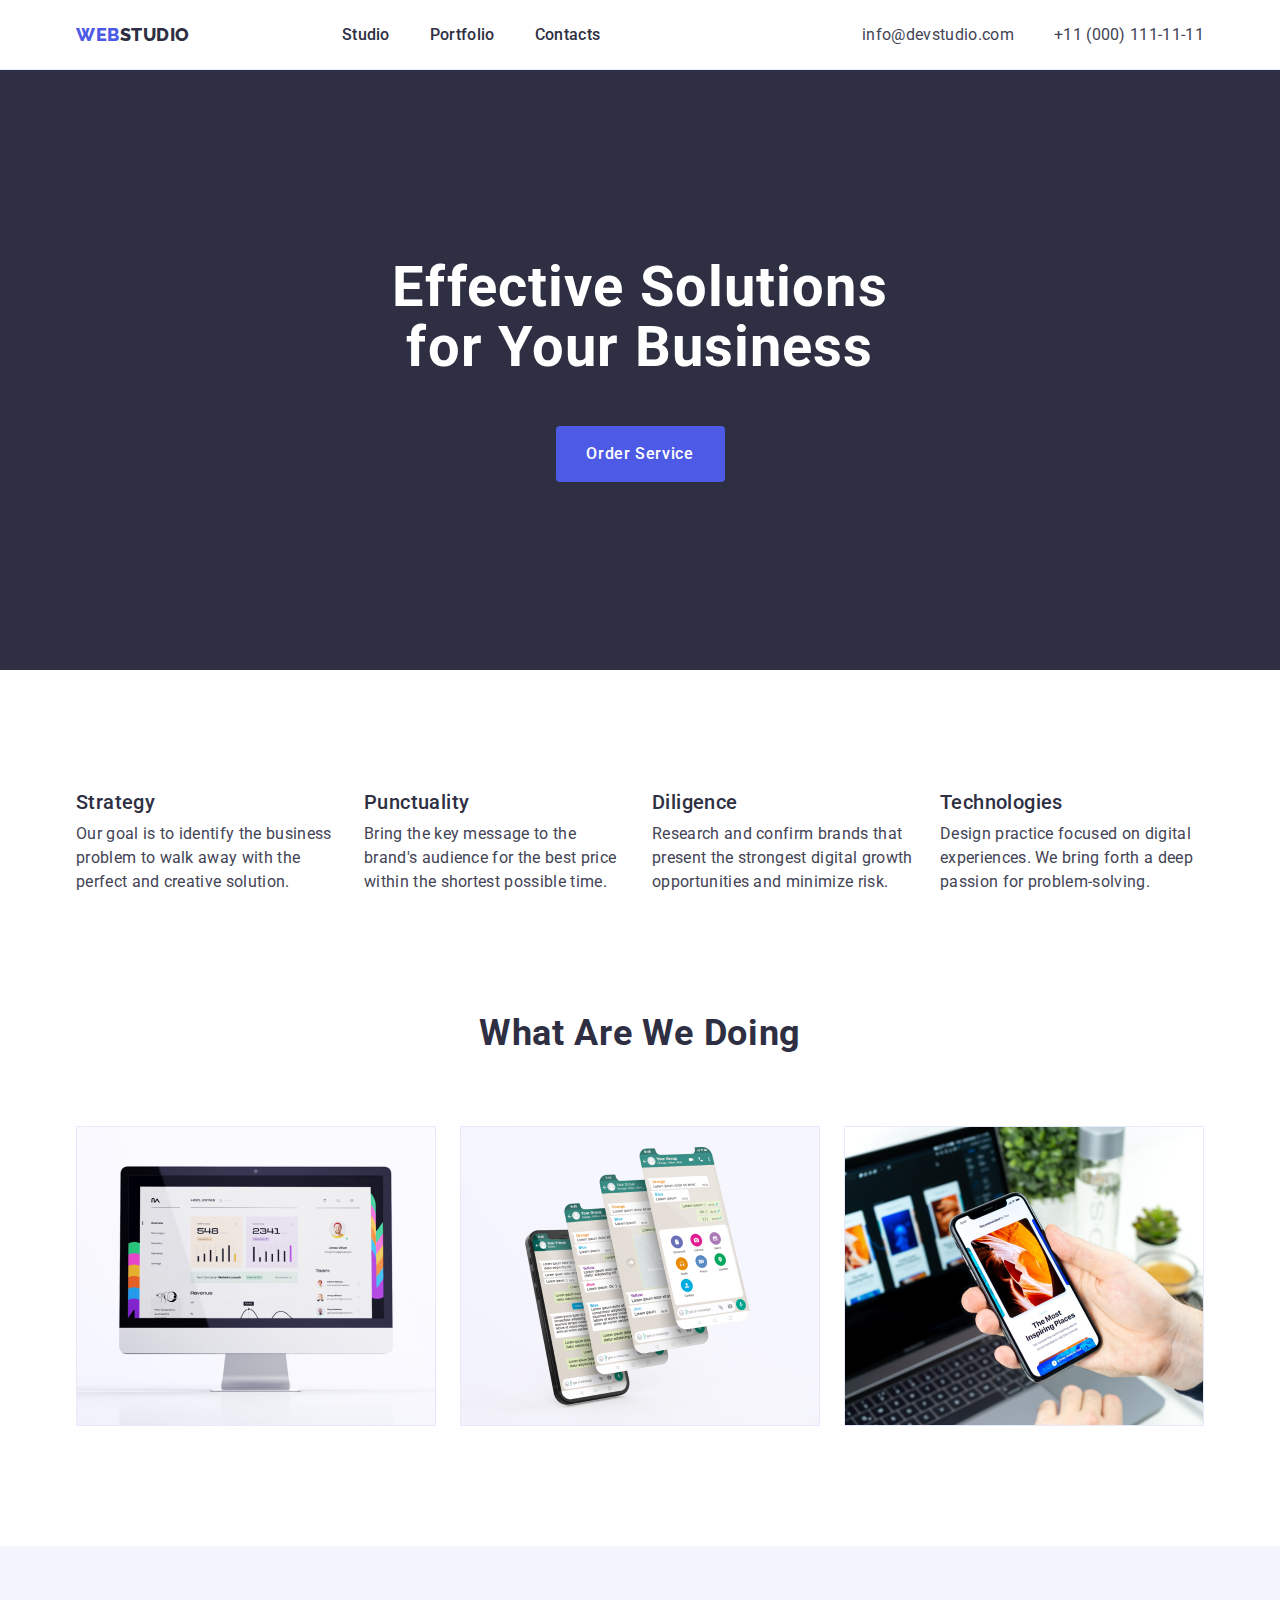
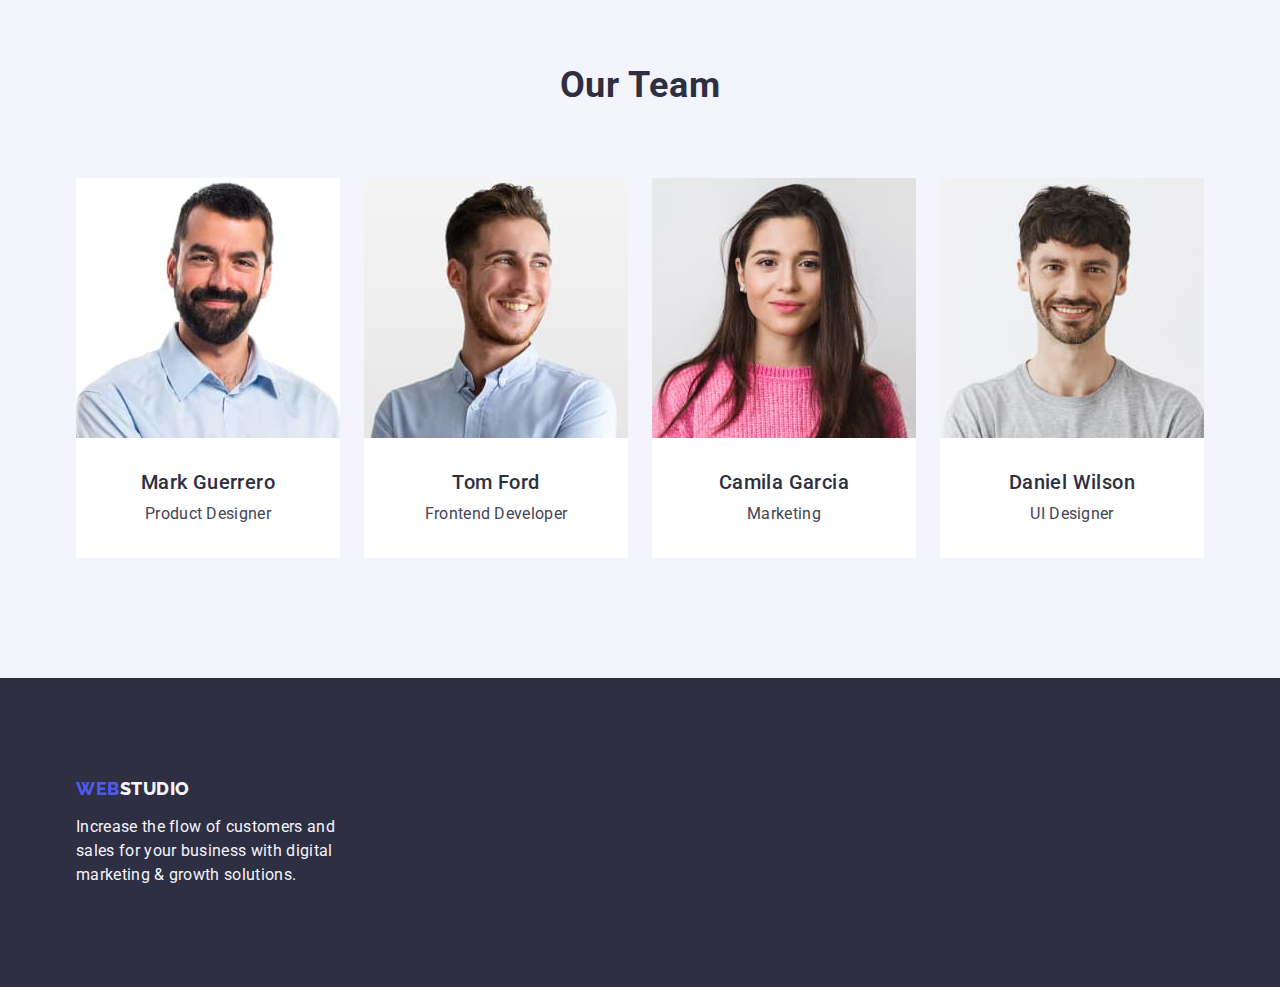
==== index.html @ 569c4dee "Initial commit" ====
<!DOCTYPE html>
<html lang="en">

<head>
    <meta charset="UTF-8">
    <meta http-equiv="X-UA-Compatible" content="IE=edge">
    <meta name="viewport" content="width=device-width, initial-scale=1.0">
    <title>Document</title>
    <link rel="preconnect" href="https://fonts.googleapis.com">
    <link rel="preconnect" href="https://fonts.gstatic.com" crossorigin>
    <link
        href="https://fonts.googleapis.com/css2?family=Raleway:wght@800&family=Roboto:wght@400;500;700;900&display=swap"
        rel="stylesheet">

    <link href="https://cdn.jsdelivr.net/npm/modern-normalize@1.1.0/modern-normalize.min.css" rel="stylesheet">
    <link rel="stylesheet" href="./css/styles.css">
</head>

<body>

    <!--Шапка сайту-->
    <header class="header">
        <div class="container main-nav">
            <nav class="menu list">
                <a href="./index.html" class="logo link">web<span class="logo-studio">Studio</span></a>
                <ul class="site-nav list">
                    <li class="it-list"><a href="./index.html" class="item-studio link">Studio</a></li>
                    <li class="it-list"><a href="./portfolio.html" class="item-studio link">Portfolio</a></li>
                    <li class="it-list"><a href="" class="item-studio link">Contacts</a></li>
                </ul>
            </nav>
            <!-- Посилання на пошту/Посилання на телефон-->
            <address class="contact">
                <ul class="site-contact list">
                    <li class="contact-it"><a href="mailto:info@devstudio.com"
                            class="item-contact link">info@devstudio.com</a></li>
                    <li class="contact-it"><a href="tel:+110001111111" class="item-contact link">+11 (000)
                            111-11-11</a></li>
                </ul>
            </address>


        </div>
    </header>
    <main>
        <!--Секція заголовку та фону-->

        <section class="hero section">
            <div class="container">
                <h1 class="hero-title"> Effective Solutions for Your Business</h1>
                <button type="button" class="hero-btn">Order Service</button>
            </div>
        </section>
        <!--Секція опису особливостей студії-->

        <section class="feature section">
            <div class="container">
                <h2 hidden class="main-feature">Feature</h2>
                <ul class="features-nt list">
                    <li class="features-item">
                        <h3 class="feature-title">Strategy</h3>
                        <p class="feature-text">Our goal is to identify the business problem to walk away with the
                            perfect and
                            creative solution.
                        </p>
                    </li>
                    <li class="features-item">
                        <h3 class="feature-title">Punctuality</h3>
                        <p class="feature-text">Bring the key message to the brand's audience for the best price within
                            the
                            shortest
                            possible
                            time.
                        </p>
                    </li>
                    <li class="features-item">
                        <h3 class="feature-title">Diligence</h3>
                        <p class="feature-text">Research and confirm brands that present the strongest digital growth
                            opportunities
                            and minimize
                            risk.</p>
                    </li>
                    <li class="features-item">
                        <h3 class="feature-title">Technologies</h3>
                        <p class="feature-text">Design practice focused on digital experiences. We bring forth a deep
                            passion
                            for
                            problem-solving.
                        </p>
                    </li>
                </ul>
            </div>
        </section>
        <!--Секція сим займається студія-->
        <section class="work section">
            <div class="container">
                <h2 class="title">What are we doing</h2>
                <ul class="work-not  list">
                    <li class="work-item">
                        <img src="./images/img_1.jpg" alt="Monitor of computer" width="360">
                    </li>
                    <li class="work-item">
                        <img src="./images/img_2.jpg" alt="Four telephone" width="360">
                    </li>
                    <li class="work-item">
                        <img src="./images/img_3.jpg" alt="Laptop and telephone on a hand" width="360">
                    </li>
                </ul>
            </div>
        </section>

        <!--Секція команди-->
        <section class="team">
            <div class="container">
                <h2 class="title">Our Team</h2>
                <ul class="team-not list">
                    <li class="member">
                        <img src="./images/TeamCard_1.jpg" alt="Photo Mark Guerrero" width="264">
                        <div class="tl-ph">
                            <h3 class="card-title">Mark Guerrero</h3>
                            <p class="card-text">Product Designer</p>
                        </div>
                    </li>
                    <li class="member">
                        <img src="./images/TeamCard_2.jpg" alt="Photo Tom Ford" width="264">
                        <div class="tl-ph">
                            <h3 class="card-title">Tom Ford</h3>
                            <p class="card-text">Frontend Developer</p>
                        </div>
                    </li>
                    <li class="member">
                        <img src="./images/TeamCard_3.jpg" alt="Photo Camila Garcia" width="264">
                        <div class="tl-ph">
                            <h3 class="card-title">Camila Garcia</h3>
                            <p class="card-text">Marketing</p>
                        </div>
                    </li>
                    <li class="member">
                        <img src="./images/TeamCard_4.jpg" alt="Photo Daniel Wilson" width="264">
                        <div class="tl-ph">
                            <h3 class="card-title">Daniel Wilson</h3>
                            <p class="card-text">UI Designer</p>
                        </div>
                    </li>
                </ul>
            </div>
        </section>

    </main>
    <!--Футер-->
    <footer class="footer">
        <div class="container">
            <a href="./index.html" class="logo link">web<span class="footer-logo">Studio</span></a>
            <p class="footer-text">
                Increase the flow of customers and sales for your business with digital marketing & growth solutions.
            </p>
        </div>
    </footer>

</body>

</html>
---- css/styles.css ----
:root {
    --primary-text-color: #434455;
    --akcent-color: #2E2F42;
    --background-main: #FFFFFF;
    --background-button: #4D5AE5;
    --color-text-footer: #F4F4FD;
    --hover-focus: #404bbf;
    --CORNFLOWER: #e7e9fc;
}


.container {
    width: 1158px;
    margin-left: auto;
    margin-right: auto;
    padding: 0 15px 0 15px;
}

.header {
    border-bottom: 1px solid var(--CORNFLOWER);
}

body {
    color: var(--primary-text-color);
    background-color: var(--background-main);
    font-family: Roboto, sans-serif;
    font-weight: 400;
    font-size: 16px;
    line-height: 1.5;
    letter-spacing: 0.02em;
}

.logo-studio {
    color: var(--akcent-color);
    font-family: Raleway, sans-serif;
    font-weight: 800;
    font-size: 18px;
    line-height: 1.17;
    letter-spacing: 0.03em;
    text-transform: uppercase;
}

.logo {
    margin-right: 76px;


    color: var(--background-button);
    font-family: Raleway, sans-serif;
    font-weight: 800;
    font-size: 18px;
    line-height: 1.17;
    letter-spacing: 0.03em;
    text-transform: uppercase;
}

.list {
    list-style: none;
}

.link {
    text-decoration: none;
}

.title {
    margin-bottom: 72px;

    color: var(--akcent-color);
    font-weight: 700;
    font-size: 36px;
    line-height: 1.11;
    letter-spacing: 0.02em;
    text-align: center;
    text-transform: capitalize;
    margin-left: auto;
    margin-right: auto;
}

.menu .logo {
    margin-top: 24px;
    margin-bottom: 24px;
}


.main-nav {
    display: flex;
    align-items: center;
}


.site-nav {
    display: flex;
    align-items: center;
    gap: 40px;
    margin-left: 76px;
    margin-right: auto;
}


/* .site-nav .it-list:not(:last-child) {
    margin-right: 40px;
} */



.item-studio {
    padding-top: 24px;
    padding-bottom: 24px;
    color: var(--akcent-color);
    list-style: none;
    text-decoration: none;
    font-weight: 500;
    font-size: 16px;
    line-height: 1.5;
    letter-spacing: 0.02em;

}

.item-studio:hover,
.item-studio:focus {
    color: var(--hover-focus);
}

.contact .item-contact {
    color: var(--primary-text-color);
    font-size: 16px;
    line-height: 1.5;
    /* margin-right: 40px; */

}

.contact {
    font-style: normal;
}

/* .site-contact .contact-it+.contact-it {
    margin-left: 40px;
} */

.menu {
    display: flex;
    align-items: center;
    margin-right: auto;
}

.site-contact {
    display: flex;
    align-items: center;
    gap: 40px;


}


.item-contact:hover,
.item-contact:focus {
    color: var(--hover-focus);
}



/*hero*/
.hero.section {
    padding-top: 188px;
    padding-bottom: 188px;

    background-color: var(--akcent-color);
    text-align: center;
    margin-bottom: 0px;
}

.hero-title {
    max-width: 496px;
    margin: 0 auto 48px;

    color: var(--background-main);
    font-weight: 700;
    font-size: 56px;
    line-height: 1.07;
    letter-spacing: 0.02em;
    text-align: center;


}

.hero-btn {
    display: block;
    min-width: 169px;
    height: 56px;
    border: none;
    border-radius: 4px;
    margin: 0 auto;

    color: var(--background-main);
    background-color: var(--background-button);
    font-family: Roboto, sans-serif;
    font-weight: 500;
    font-size: 16px;
    line-height: 1.5;
    align-items: center;
    letter-spacing: 0.04em;
    cursor: pointer;
}

.hero-btn:hover,
.hero-btn:focus {
    background-color: var(--hover-focus);
}

/*feature*/


.feature-title {

    margin-bottom: 8px;

    color: var(--akcent-color);
    font-weight: 500;
    font-size: 20px;
    line-height: 1.2;
    letter-spacing: 0.02em;
}

.feature {
    padding-top: 120px;
    padding-bottom: 120px;
}

.features-nt {
    display: flex;
    flex-direction: row;
    gap: 24px;
}


.features-item {
    flex-basis: calc((100% - 3 * 24px) / 4);
}

/* .features-item:last-child {
    margin-right: 0px;
} */


/*our work*/
.work {
    padding-bottom: 120px;
}

.work-not {
    display: flex;
    gap: 24px;
}

.work-not:first-child {
    flex-basis: calc((100% - 3 * 16px) / 3);
}


/*our team*/
.team {
    padding-top: 120px;
    padding-bottom: 120px;
    background-color: var(--color-text-footer);

}

.tl-ph {
    padding: 32px 16px;
    border-radius: 0px 0px 4px 4px;
}

.team-not {
    display: flex;
    gap: 24px;
}

.team-not:first-child {
    width: calc((100% - 72px) / 4);
}


.member {
    background-color: var(--background-main);
}

.card-title {
    margin-bottom: 8px;

    color: var(--akcent-color);
    font-weight: 500;
    font-size: 20px;
    line-height: 1.2;
    letter-spacing: 0.02em;
    text-align: center;
}

.card-text {
    text-align: center;
    letter-spacing: 0.02em;
}

/*footer*/
.footer-logo {
    color: var(--color-text-footer);
    font-family: Raleway, sans-serif;
    font-weight: 800;
    font-size: 18px;
    line-height: 1.17;
    align-items: center;
    letter-spacing: 0.03em;
    text-transform: uppercase;
}

.footer .logo {
    display: inline-block;
    margin-bottom: 16px;

}

.footer {
    padding: 100px 0;
    background-color: var(--akcent-color);

}

.footer-text {
    max-width: 264px;
    color: var(--color-text-footer);

}



/*portfolio*/
.portfolio {
    padding: 96px 0;
}

.project-non {
    display: flex;
    flex-wrap: wrap;
    column-gap: 24px;
    row-gap: 48px;
}

.project-non:first-child {
    width: calc((100% - 48px) / 3);
}

.project-title {
    margin-bottom: 8px;

    color: var(--akcent-color);
    font-weight: 500;
    font-size: 20px;
    line-height: 1.2;
    letter-spacing: 0.02em;
    text-transform: capitalize;
}

.project-paragraph {
    color: var(--primary-text-color);
    font-weight: 500;
    font-size: 16px;
    line-height: 1.5;
    letter-spacing: 0.02em;
    text-transform: capitalize;
}

.filter {
    display: flex;
    justify-content: center;
    gap: 24px;
    margin-bottom: 72px;
}

.filter-btn {
    padding: 12px 24px;
    border: 1px solid var(--CORNFLOWER);
    border-radius: 4px;

    background-color: var(--color-text-footer);
    color: var(--background-button);
    font-family: Roboto, sans-serif;
    font-weight: 500;
    font-size: 16px;
    line-height: 1.5;
    align-items: center;
    text-align: center;
    letter-spacing: 0.04em;
    cursor: pointer;
}

.filter-btn:hover,
.filter-btn:focus {
    border: 1px solid transparent;
    background-color: var(--hover-focus);
    color: var(--background-main);
}

.add-project {
    padding: 32px 16px;
    border: 1px solid var(--CORNFLOWER);
    border-top: none;
}



/* position */
h1,
h2,
h3,
p {
    margin-top: 0;
    margin-bottom: 0;
}

ul,
ol {
    margin-top: 0;
    margin-bottom: 0;
    padding-left: 0;
}

img {
    display: block;
}



.section {
    padding-bottom: 120px;
}
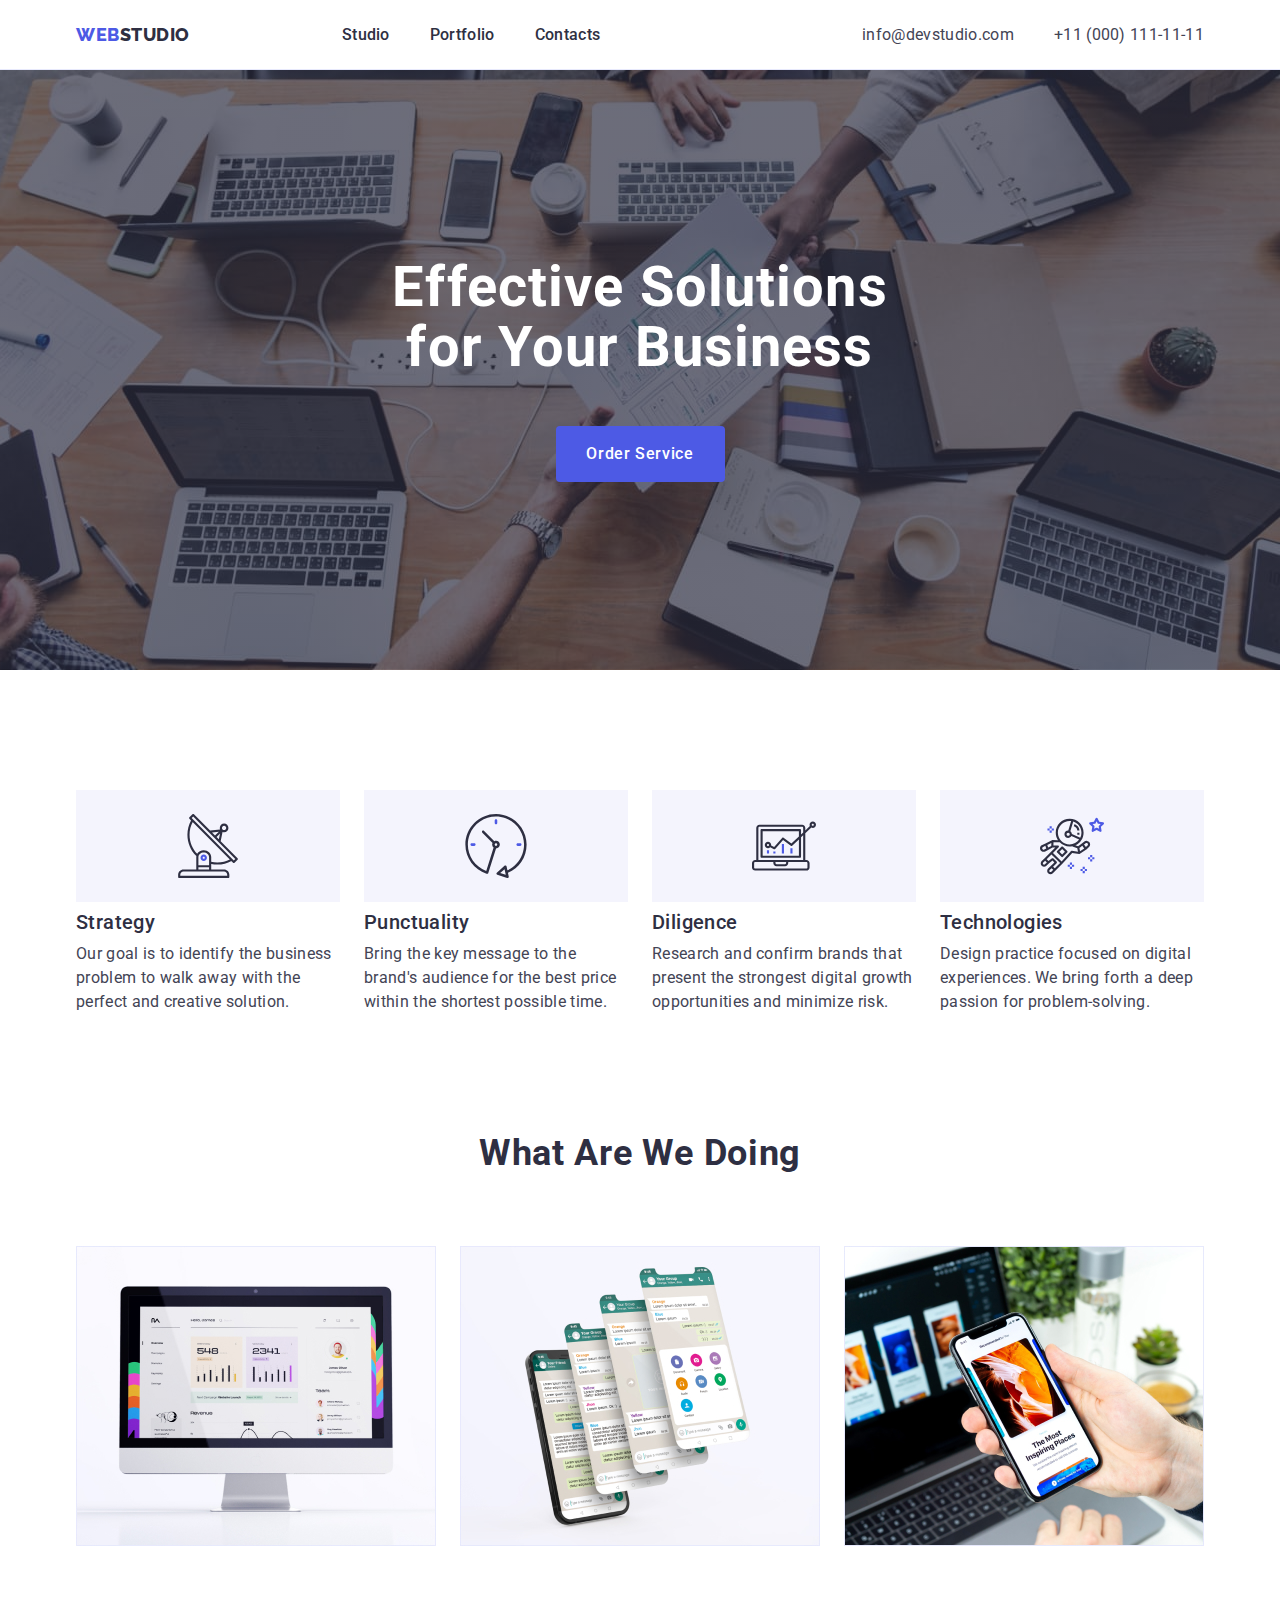
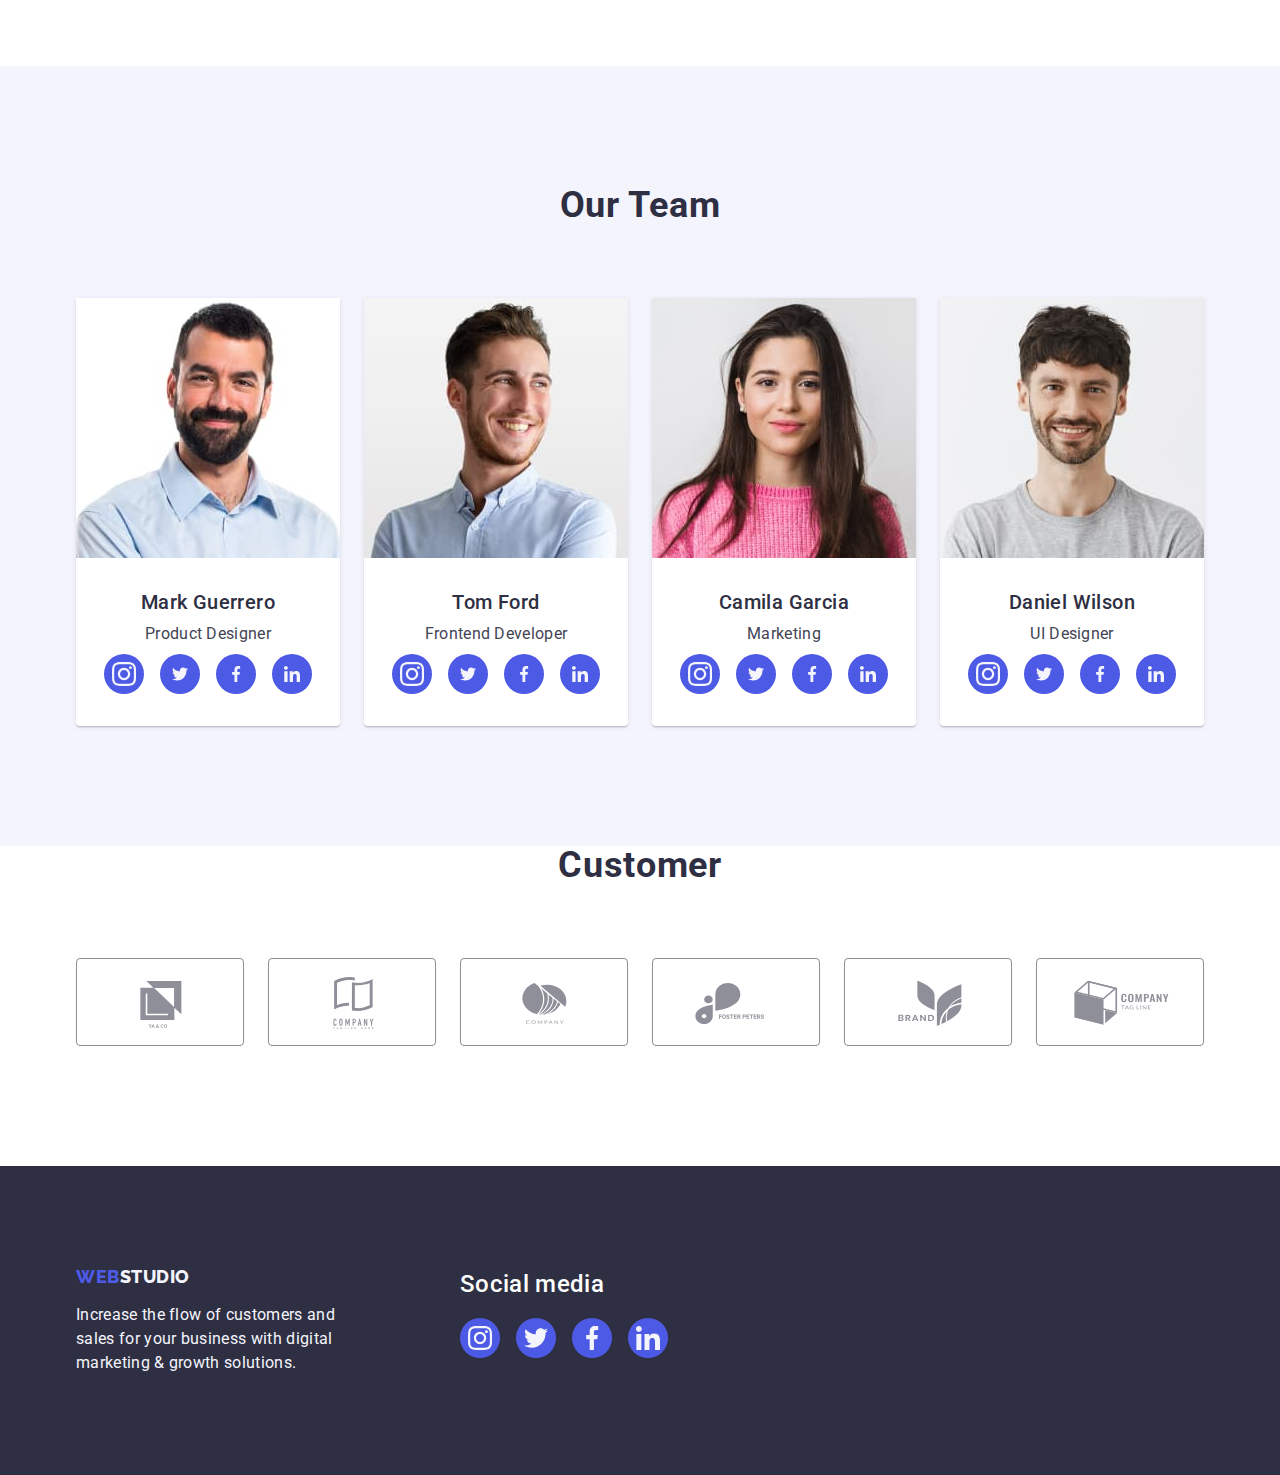
==== commit 0be11a15: "first" ====
--- a/index.html
+++ b/index.html
@@ -47,8 +47,10 @@
 
         <section class="hero section">
             <div class="container">
+
                 <h1 class="hero-title"> Effective Solutions for Your Business</h1>
                 <button type="button" class="hero-btn">Order Service</button>
+
             </div>
         </section>
         <!--Секція опису особливостей студії-->
@@ -58,6 +60,11 @@
                 <h2 hidden class="main-feature">Feature</h2>
                 <ul class="features-nt list">
                     <li class="features-item">
+                        <div class="frame-icon">
+                            <svg class="features-icon">
+                                <use href="./images/icons.svg#icon-antenna-1"></use>
+                            </svg>
+                        </div>
                         <h3 class="feature-title">Strategy</h3>
                         <p class="feature-text">Our goal is to identify the business problem to walk away with the
                             perfect and
@@ -65,6 +72,11 @@
                         </p>
                     </li>
                     <li class="features-item">
+                        <div class="frame-icon">
+                            <svg class="features-icon">
+                                <use href="./images/icons.svg#icon-clock-1"></use>
+                            </svg>
+                        </div>
                         <h3 class="feature-title">Punctuality</h3>
                         <p class="feature-text">Bring the key message to the brand's audience for the best price within
                             the
@@ -74,6 +86,11 @@
                         </p>
                     </li>
                     <li class="features-item">
+                        <div class="frame-icon">
+                            <svg class="features-icon">
+                                <use href="./images/icons.svg#icon-diagram-1"></use>
+                            </svg>
+                        </div>
                         <h3 class="feature-title">Diligence</h3>
                         <p class="feature-text">Research and confirm brands that present the strongest digital growth
                             opportunities
@@ -81,6 +98,11 @@
                             risk.</p>
                     </li>
                     <li class="features-item">
+                        <div class="frame-icon">
+                            <svg class="features-icon">
+                                <use href="./images/icons.svg#icon-astronaut-1"></use>
+                            </svg>
+                        </div>
                         <h3 class="feature-title">Technologies</h3>
                         <p class="feature-text">Design practice focused on digital experiences. We bring forth a deep
                             passion
@@ -119,6 +141,36 @@
                         <div class="tl-ph">
                             <h3 class="card-title">Mark Guerrero</h3>
                             <p class="card-text">Product Designer</p>
+                            <ul class="social-list list">
+                                <li>
+                                    <a href="#" class="social-item">
+                                        <svg class="socisl-list-icon" widht="16" height="24">
+                                            <use href="./images/icons.svg#icon-Inst"></use>
+                                        </svg>
+                                    </a>
+                                </li>
+                                <li>
+                                    <a href="#" class="social-item">
+                                        <svg class="socisl-list-icon" widht="16" height="16">
+                                            <use href="./images/icons.svg#icon-twitter-1"></use>
+                                        </svg>
+                                    </a>
+                                </li>
+                                <li>
+                                    <a href="#" class="social-item">
+                                        <svg class="socisl-list-icon" widht="16" height="16">
+                                            <use href="./images/icons.svg#icon-facebook-1"></use>
+                                        </svg>
+                                    </a>
+                                </li>
+                                <li>
+                                    <a href="#" class="social-item">
+                                        <svg class="socisl-list-icon" widht="16" height="16">
+                                            <use href="./images/icons.svg#icon-linkedin-1"></use>
+                                        </svg>
+                                    </a>
+                                </li>
+                            </ul>
                         </div>
                     </li>
                     <li class="member">
@@ -126,6 +178,36 @@
                         <div class="tl-ph">
                             <h3 class="card-title">Tom Ford</h3>
                             <p class="card-text">Frontend Developer</p>
+                            <ul class="social-list list">
+                                <li>
+                                    <a href="#" class="social-item">
+                                        <svg class="socisl-list-icon" widht="16" height="24">
+                                            <use href="./images/icons.svg#icon-Inst"></use>
+                                        </svg>
+                                    </a>
+                                </li>
+                                <li>
+                                    <a href="#" class="social-item">
+                                        <svg class="socisl-list-icon" widht="16" height="16">
+                                            <use href="./images/icons.svg#icon-twitter-1"></use>
+                                        </svg>
+                                    </a>
+                                </li>
+                                <li>
+                                    <a href="#" class="social-item">
+                                        <svg class="socisl-list-icon" widht="16" height="16">
+                                            <use href="./images/icons.svg#icon-facebook-1"></use>
+                                        </svg>
+                                    </a>
+                                </li>
+                                <li>
+                                    <a href="#" class="social-item">
+                                        <svg class="socisl-list-icon" widht="16" height="16">
+                                            <use href="./images/icons.svg#icon-linkedin-1"></use>
+                                        </svg>
+                                    </a>
+                                </li>
+                            </ul>
                         </div>
                     </li>
                     <li class="member">
@@ -133,6 +215,36 @@
                         <div class="tl-ph">
                             <h3 class="card-title">Camila Garcia</h3>
                             <p class="card-text">Marketing</p>
+                            <ul class="social-list list">
+                                <li>
+                                    <a href="#" class="social-item">
+                                        <svg class="socisl-list-icon" widht="16" height="24">
+                                            <use href="./images/icons.svg#icon-Inst"></use>
+                                        </svg>
+                                    </a>
+                                </li>
+                                <li>
+                                    <a href="#" class="social-item">
+                                        <svg class="socisl-list-icon" widht="16" height="16">
+                                            <use href="./images/icons.svg#icon-twitter-1"></use>
+                                        </svg>
+                                    </a>
+                                </li>
+                                <li>
+                                    <a href="#" class="social-item">
+                                        <svg class="socisl-list-icon" widht="16" height="16">
+                                            <use href="./images/icons.svg#icon-facebook-1"></use>
+                                        </svg>
+                                    </a>
+                                </li>
+                                <li>
+                                    <a href="#" class="social-item">
+                                        <svg class="socisl-list-icon" widht="16" height="16">
+                                            <use href="./images/icons.svg#icon-linkedin-1"></use>
+                                        </svg>
+                                    </a>
+                                </li>
+                            </ul>
                         </div>
                     </li>
                     <li class="member">
@@ -140,20 +252,142 @@
                         <div class="tl-ph">
                             <h3 class="card-title">Daniel Wilson</h3>
                             <p class="card-text">UI Designer</p>
-                        </div>
-                    </li>
-                </ul>
-            </div>
+                            <ul class="social-list list">
+                                <li>
+                                    <a href="#" class="social-item">
+                                        <svg class="socisl-list-icon" widht="16" height="24">
+                                            <use href="./images/icons.svg#icon-Inst"></use>
+                                        </svg>
+                                    </a>
+                                </li>
+                                <li>
+                                    <a href="#" class="social-item">
+                                        <svg class="socisl-list-icon" widht="16" height="16">
+                                            <use href="./images/icons.svg#icon-twitter-1"></use>
+                                        </svg>
+                                    </a>
+                                </li>
+                                <li>
+                                    <a href="#" class="social-item">
+                                        <svg class="socisl-list-icon" widht="16" height="16">
+                                            <use href="./images/icons.svg#icon-facebook-1"></use>
+                                        </svg>
+                                    </a>
+                                </li>
+                                <li>
+                                    <a href="#" class="social-item">
+                                        <svg class="socisl-list-icon" widht="16" height="16">
+                                            <use href="./images/icons.svg#icon-linkedin-1"></use>
+                                        </svg>
+                                    </a>
+                                </li>
+                            </ul>
+                        </div>
+                    </li>
+                </ul>
+            </div>
+        </section>
+
+        <section class="customers section">
+            <div class="container">
+                <h2 class="title">Customer</h2>
+                <ul class="customer-list list">
+                    <li class="customer-item">
+                        <a href="#" class="cust-link link">
+                            <svg class="icon-cust" widht="104" height="56">
+                                <use href="./images/icons.svg#icon-YaCo"></use>
+                            </svg>
+                        </a>
+                    </li>
+                    <li class="customer-item">
+                        <a href="#" class="cust-link link">
+                            <svg class="icon-cust" widht="104" height="56">
+                                <use href="./images/icons.svg#icon-Company"></use>
+                            </svg>
+                        </a>
+                    </li>
+                    <li class="customer-item">
+                        <a href="#" class="cust-link link">
+                            <svg class="icon-cust" widht="104" height="56">
+                                <use href="./images/icons.svg#icon-Company2"></use>
+                            </svg>
+                        </a>
+                    </li>
+                    <li class="customer-item">
+                        <a href="#" class="cust-link link">
+                            <svg class="icon-cust" widht="104" height="56">
+                                <use href="./images/icons.svg#icon-Foster"></use>
+                            </svg>
+                        </a>
+                    </li>
+                    <li class="customer-item">
+                        <a href="#" class="cust-link link">
+                            <svg class="icon-cust" widht="104" height="56">
+                                <use href="./images/icons.svg#icon-Brand"></use>
+                            </svg>
+                        </a>
+                    </li>
+                    <li class="customer-item">
+                        <a href="#" class="cust-link link">
+                            <svg class="icon-cust" widht="104" height="56">
+                                <use href="./images/icons.svg#icon-TagLine"></use>
+                            </svg>
+                        </a>
+                    </li>
+
+                </ul>
+
+
+            </div>
+
         </section>
 
     </main>
     <!--Футер-->
     <footer class="footer">
         <div class="container">
-            <a href="./index.html" class="logo link">web<span class="footer-logo">Studio</span></a>
-            <p class="footer-text">
-                Increase the flow of customers and sales for your business with digital marketing & growth solutions.
-            </p>
+            <div class="footmain">
+                <div class="footinfo">
+                    <a href="./index.html" class="logo link">web<span class="footer-logo">Studio</span></a>
+                    <p class="footer-text">
+                        Increase the flow of customers and sales for your business with digital marketing & growth
+                        solutions.
+                    </p>
+                </div>
+                <div class="footink">
+                    <h2 class="foot-title">Social media</h2>
+                    <ul class="social-list list">
+                        <li>
+                            <a href="#" class="social-item">
+                                <svg class="socisl-list-icon" widht="24" height="24">
+                                    <use href="./images/icons.svg#icon-Inst"></use>
+                                </svg>
+                            </a>
+                        </li>
+                        <li>
+                            <a href="#" class="social-item">
+                                <svg class="socisl-list-icon" widht="24" height="24">
+                                    <use href="./images/icons.svg#icon-twitter-1"></use>
+                                </svg>
+                            </a>
+                        </li>
+                        <li>
+                            <a href="#" class="social-item">
+                                <svg class="socisl-list-icon" widht="24" height="24">
+                                    <use href="./images/icons.svg#icon-facebook-1"></use>
+                                </svg>
+                            </a>
+                        </li>
+                        <li>
+                            <a href="#" class="social-item">
+                                <svg class="socisl-list-icon" widht="24" height="24">
+                                    <use href="./images/icons.svg#icon-linkedin-1"></use>
+                                </svg>
+                            </a>
+                        </li>
+                    </ul>
+                </div>
+            </div>
         </div>
     </footer>
 
--- a/css/styles.css
+++ b/css/styles.css
@@ -6,6 +6,8 @@
     --color-text-footer: #F4F4FD;
     --hover-focus: #404bbf;
     --CORNFLOWER: #e7e9fc;
+    --lightislate: #8E8F99;
+    --greenhover: #31D0AA;
 }
 
 
@@ -158,12 +160,26 @@
 
 
 
+
 /*hero*/
 .hero.section {
+
+    background: rgba(46, 47, 66, 0.7);
+    background-image: linear-gradient(rgba(46, 47, 66, 0.7), rgba(46, 47, 66, 0.7)),
+        url("..//images/people-office.jpg");
+    background-repeat: no-repeat;
+    background-position: center;
+    background-size: cover;
+    max-width: 1440рх;
+    /* min-height: 600px; */
+    margin-left: auto;
+    margin-right: auto;
+
+
+
+    background-color: var(--akcent-color);
     padding-top: 188px;
     padding-bottom: 188px;
-
-    background-color: var(--akcent-color);
     text-align: center;
     margin-bottom: 0px;
 }
@@ -207,11 +223,26 @@
 }
 
 /*feature*/
-
+.features-icon {
+    width: 64px;
+    height: 64px;
+    margin-top: 24px;
+    margin-bottom: 24px;
+    align-items: center;
+}
+
+.frame-icon {
+    display: flex;
+    justify-content: center;
+    align-items: center;
+    background-color: var(--color-text-footer);
+
+}
 
 .feature-title {
 
     margin-bottom: 8px;
+    margin-top: 8px;
 
     color: var(--akcent-color);
     font-weight: 500;
@@ -281,6 +312,8 @@
 
 .member {
     background-color: var(--background-main);
+    box-shadow: 0px 1px 6px rgba(46, 47, 66, 0.08), 0px 1px 1px rgba(46, 47, 66, 0.16), 0px 2px 1px rgba(46, 47, 66, 0.08);
+    border-radius: 0px 0px 4px 4px;
 }
 
 .card-title {
@@ -297,7 +330,49 @@
 .card-text {
     text-align: center;
     letter-spacing: 0.02em;
-}
+    margin-bottom: 8px;
+}
+
+.cust-link {
+    display: flex;
+    justify-content: center;
+    align-items: center;
+    width: 168px;
+    height: 88px;
+    background-color: var(--background-main);
+    border-radius: 50%;
+    padding: 0;
+    border: 1px solid var(--lightislate);
+    border-radius: 4px;
+
+}
+
+.cust-link:hover,
+.cust-link:focus {
+    fill: var(--hover-focus);
+    border: 1px solid var(--hover-focus);
+}
+
+
+.icon-cust {
+    fill: #8E8F99;
+}
+
+.icon-cust:hover,
+.icon-cust:focus {
+    fill: var(--hover-focus);
+}
+
+
+/* customer */
+.customer-list {
+    display: flex;
+    gap: 24px;
+    align-items: flex-start;
+    padding: 0px;
+}
+
+
 
 /*footer*/
 .footer-logo {
@@ -329,6 +404,49 @@
 
 }
 
+.footmain {
+    display: flex;
+    gap: 120px;
+
+}
+
+.foot-title {
+    font-weight: 500;
+    color: #FFFFFF;
+    margin-bottom: 16px;
+}
+
+.social-list {
+    display: flex;
+    justify-content: space-between;
+    width: 208px;
+    margin: 0 auto;
+
+}
+
+.social-item {
+    display: flex;
+    justify-content: center;
+    align-items: center;
+    width: 40px;
+    height: 40px;
+    background-color: var(--background-button);
+    border-radius: 50%;
+    padding: 0;
+}
+
+.social-item:hover,
+.social-item:focus {
+    background-color: var(--greenhover);
+}
+
+.socisl-list-icon {
+    display: block;
+    /* width: 24px;
+    height: 24px; */
+    /* background-position: center; */
+}
+
 
 
 /*portfolio*/
@@ -404,7 +522,11 @@
     border-top: none;
 }
 
-
+.hover-shad:hover,
+.hover-shad:focus {
+    box-shadow: 0px 1px 6px rgba(46, 47, 66, 0.08), 0px 1px 1px rgba(46, 47, 66, 0.16), 0px 2px 1px rgba(46, 47, 66, 0.08);
+
+}
 
 /* position */
 h1,
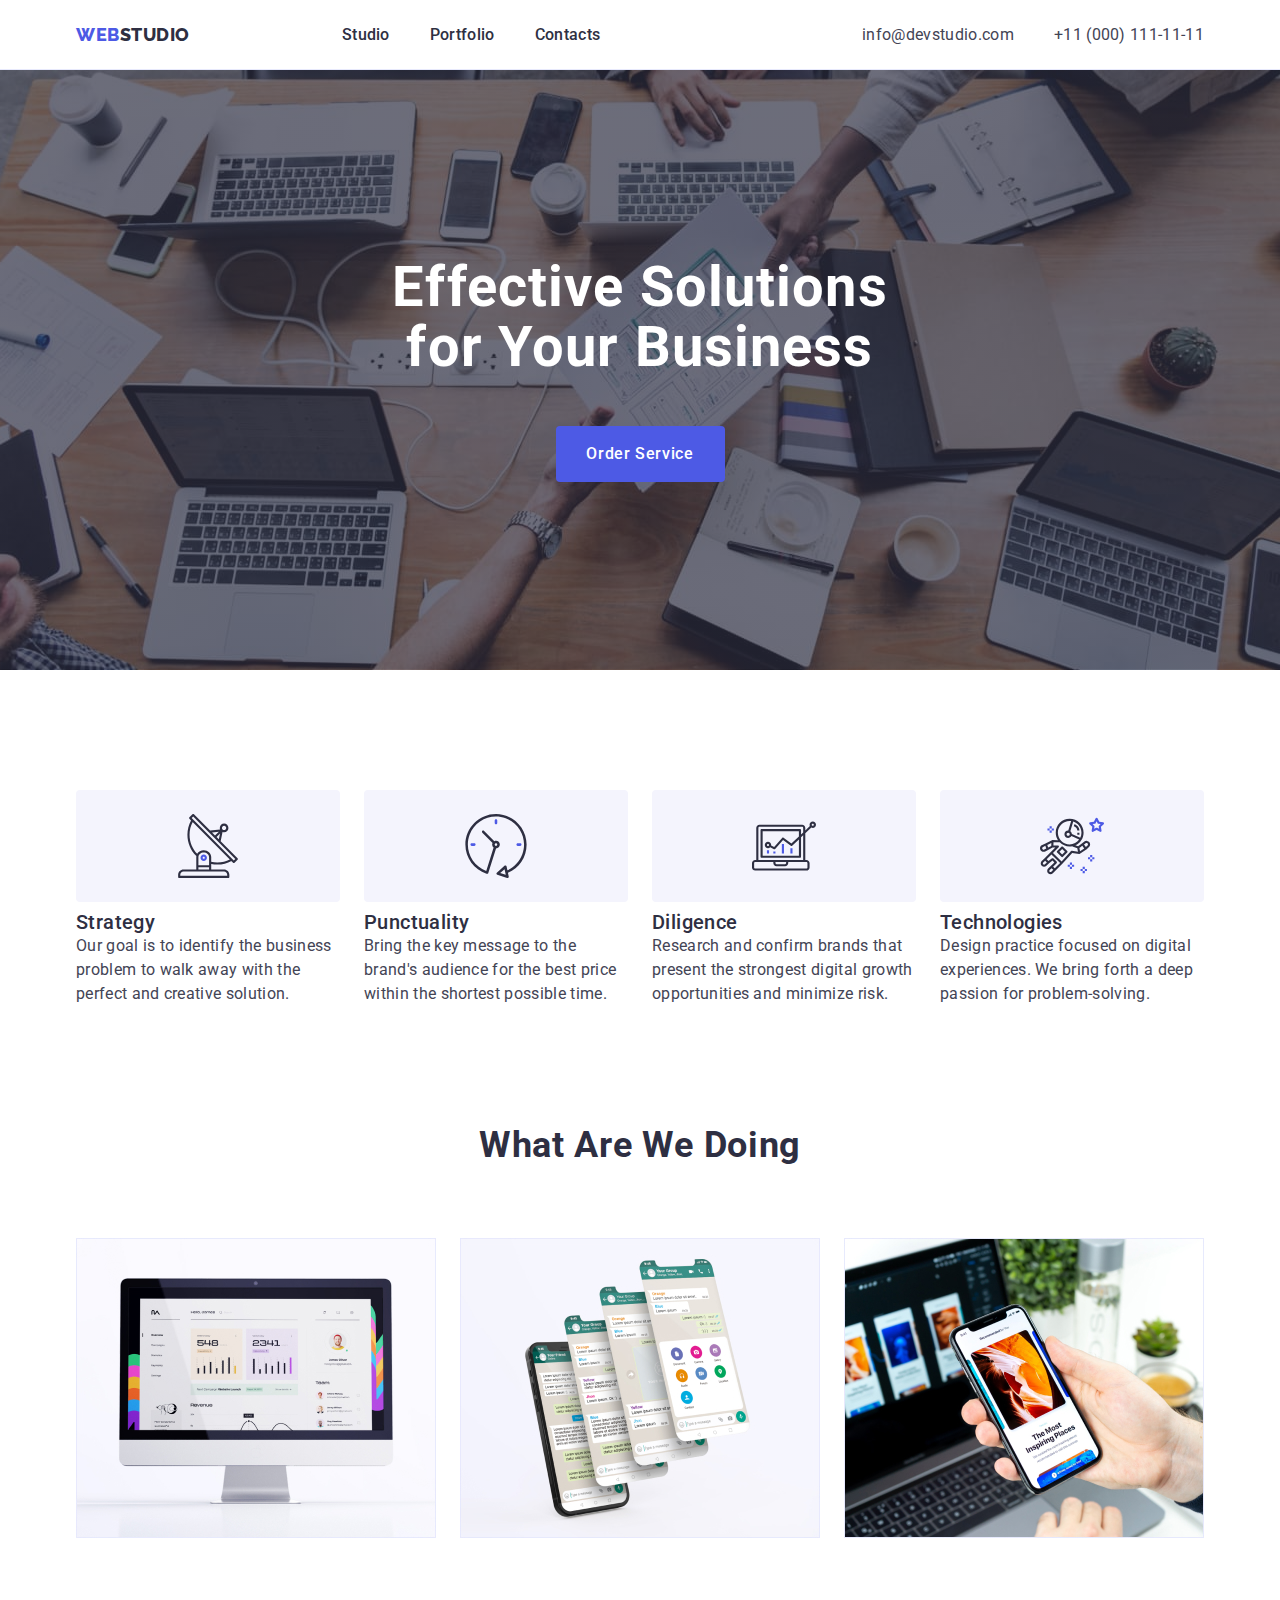
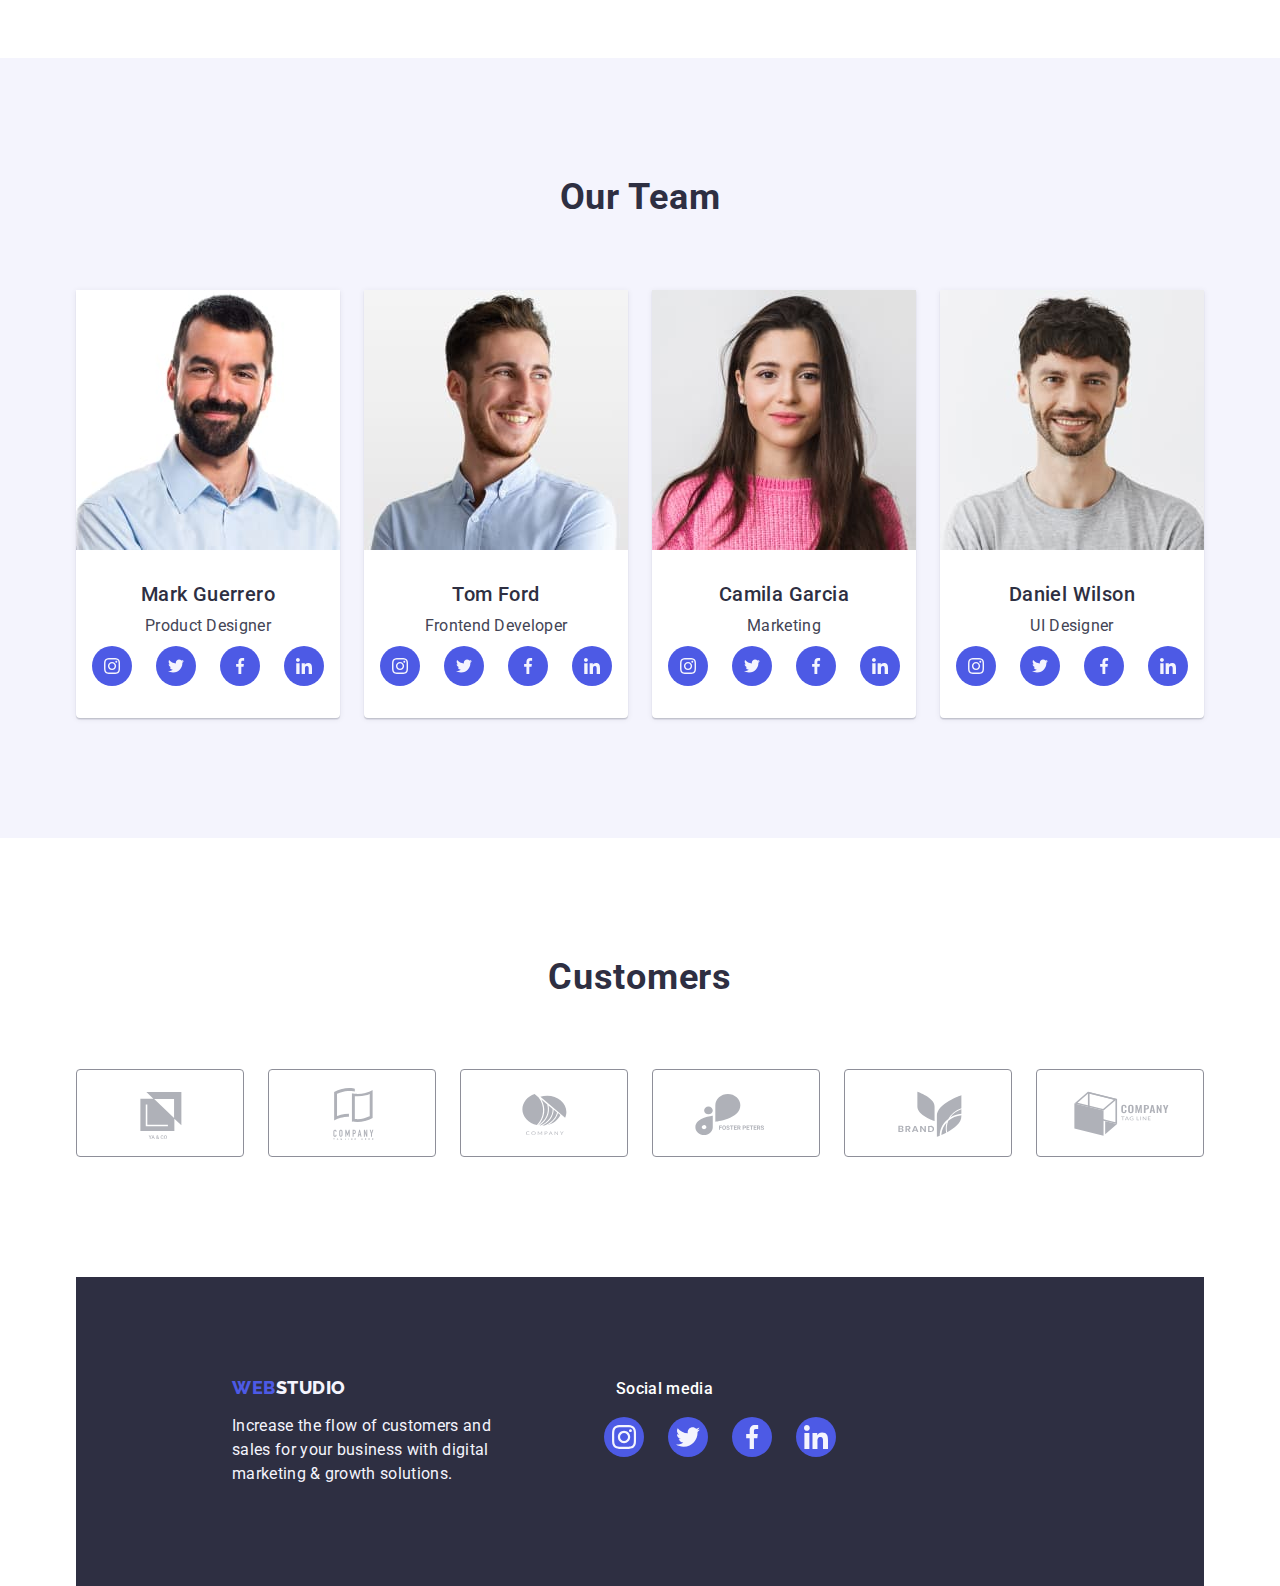
==== commit ef81e333: "second" ====
--- a/index.html
+++ b/index.html
@@ -61,8 +61,8 @@
                 <ul class="features-nt list">
                     <li class="features-item">
                         <div class="frame-icon">
-                            <svg class="features-icon">
-                                <use href="./images/icons.svg#icon-antenna-1"></use>
+                            <svg class="features-icon" width="64">
+                                <use href="./images/icon.svg#icon-antenna-1"></use>
                             </svg>
                         </div>
                         <h3 class="feature-title">Strategy</h3>
@@ -73,8 +73,8 @@
                     </li>
                     <li class="features-item">
                         <div class="frame-icon">
-                            <svg class="features-icon">
-                                <use href="./images/icons.svg#icon-clock-1"></use>
+                            <svg class="features-icon" width="64">
+                                <use href="./images/icon.svg#icon-clock-1"></use>
                             </svg>
                         </div>
                         <h3 class="feature-title">Punctuality</h3>
@@ -87,27 +87,24 @@
                     </li>
                     <li class="features-item">
                         <div class="frame-icon">
-                            <svg class="features-icon">
-                                <use href="./images/icons.svg#icon-diagram-1"></use>
+                            <svg class="features-icon" width="64">
+                                <use href="./images/icon.svg#icon-diagram-1"></use>
                             </svg>
                         </div>
                         <h3 class="feature-title">Diligence</h3>
                         <p class="feature-text">Research and confirm brands that present the strongest digital growth
                             opportunities
-                            and minimize
-                            risk.</p>
+                            and minimize risk.</p>
                     </li>
                     <li class="features-item">
                         <div class="frame-icon">
-                            <svg class="features-icon">
-                                <use href="./images/icons.svg#icon-astronaut-1"></use>
+                            <svg class="features-icon" width="64">
+                                <use href="./images/icon.svg#icon-astronaut-1"></use>
                             </svg>
                         </div>
                         <h3 class="feature-title">Technologies</h3>
                         <p class="feature-text">Design practice focused on digital experiences. We bring forth a deep
-                            passion
-                            for
-                            problem-solving.
+                            passion for problem-solving.
                         </p>
                     </li>
                 </ul>
@@ -144,29 +141,29 @@
                             <ul class="social-list list">
                                 <li>
                                     <a href="#" class="social-item">
-                                        <svg class="socisl-list-icon" widht="16" height="24">
-                                            <use href="./images/icons.svg#icon-Inst"></use>
-                                        </svg>
-                                    </a>
-                                </li>
-                                <li>
-                                    <a href="#" class="social-item">
-                                        <svg class="socisl-list-icon" widht="16" height="16">
-                                            <use href="./images/icons.svg#icon-twitter-1"></use>
-                                        </svg>
-                                    </a>
-                                </li>
-                                <li>
-                                    <a href="#" class="social-item">
-                                        <svg class="socisl-list-icon" widht="16" height="16">
-                                            <use href="./images/icons.svg#icon-facebook-1"></use>
-                                        </svg>
-                                    </a>
-                                </li>
-                                <li>
-                                    <a href="#" class="social-item">
-                                        <svg class="socisl-list-icon" widht="16" height="16">
-                                            <use href="./images/icons.svg#icon-linkedin-1"></use>
+                                        <svg class="socisl-list-icon" widht="16" height="16">
+                                            <use href="./images/icon.svg#icon-Inst"></use>
+                                        </svg>
+                                    </a>
+                                </li>
+                                <li>
+                                    <a href="#" class="social-item">
+                                        <svg class="socisl-list-icon" widht="16" height="16">
+                                            <use href="./images/icon.svg#icon-twitter-1"></use>
+                                        </svg>
+                                    </a>
+                                </li>
+                                <li>
+                                    <a href="#" class="social-item">
+                                        <svg class="socisl-list-icon" widht="16" height="16">
+                                            <use href="./images/icon.svg#icon-facebook-1"></use>
+                                        </svg>
+                                    </a>
+                                </li>
+                                <li>
+                                    <a href="#" class="social-item">
+                                        <svg class="socisl-list-icon" widht="16" height="16">
+                                            <use href="./images/icon.svg#icon-linkedin-1"></use>
                                         </svg>
                                     </a>
                                 </li>
@@ -181,29 +178,29 @@
                             <ul class="social-list list">
                                 <li>
                                     <a href="#" class="social-item">
-                                        <svg class="socisl-list-icon" widht="16" height="24">
-                                            <use href="./images/icons.svg#icon-Inst"></use>
-                                        </svg>
-                                    </a>
-                                </li>
-                                <li>
-                                    <a href="#" class="social-item">
-                                        <svg class="socisl-list-icon" widht="16" height="16">
-                                            <use href="./images/icons.svg#icon-twitter-1"></use>
-                                        </svg>
-                                    </a>
-                                </li>
-                                <li>
-                                    <a href="#" class="social-item">
-                                        <svg class="socisl-list-icon" widht="16" height="16">
-                                            <use href="./images/icons.svg#icon-facebook-1"></use>
-                                        </svg>
-                                    </a>
-                                </li>
-                                <li>
-                                    <a href="#" class="social-item">
-                                        <svg class="socisl-list-icon" widht="16" height="16">
-                                            <use href="./images/icons.svg#icon-linkedin-1"></use>
+                                        <svg class="socisl-list-icon" widht="16" height="16">
+                                            <use href="./images/icon.svg#icon-Inst"></use>
+                                        </svg>
+                                    </a>
+                                </li>
+                                <li>
+                                    <a href="#" class="social-item">
+                                        <svg class="socisl-list-icon" widht="16" height="16">
+                                            <use href="./images/icon.svg#icon-twitter-1"></use>
+                                        </svg>
+                                    </a>
+                                </li>
+                                <li>
+                                    <a href="#" class="social-item">
+                                        <svg class="socisl-list-icon" widht="16" height="16">
+                                            <use href="./images/icon.svg#icon-facebook-1"></use>
+                                        </svg>
+                                    </a>
+                                </li>
+                                <li>
+                                    <a href="#" class="social-item">
+                                        <svg class="socisl-list-icon" widht="16" height="16">
+                                            <use href="./images/icon.svg#icon-linkedin-1"></use>
                                         </svg>
                                     </a>
                                 </li>
@@ -218,29 +215,29 @@
                             <ul class="social-list list">
                                 <li>
                                     <a href="#" class="social-item">
-                                        <svg class="socisl-list-icon" widht="16" height="24">
-                                            <use href="./images/icons.svg#icon-Inst"></use>
-                                        </svg>
-                                    </a>
-                                </li>
-                                <li>
-                                    <a href="#" class="social-item">
-                                        <svg class="socisl-list-icon" widht="16" height="16">
-                                            <use href="./images/icons.svg#icon-twitter-1"></use>
-                                        </svg>
-                                    </a>
-                                </li>
-                                <li>
-                                    <a href="#" class="social-item">
-                                        <svg class="socisl-list-icon" widht="16" height="16">
-                                            <use href="./images/icons.svg#icon-facebook-1"></use>
-                                        </svg>
-                                    </a>
-                                </li>
-                                <li>
-                                    <a href="#" class="social-item">
-                                        <svg class="socisl-list-icon" widht="16" height="16">
-                                            <use href="./images/icons.svg#icon-linkedin-1"></use>
+                                        <svg class="socisl-list-icon" widht="16" height="16">
+                                            <use href="./images/icon.svg#icon-Inst"></use>
+                                        </svg>
+                                    </a>
+                                </li>
+                                <li>
+                                    <a href="#" class="social-item">
+                                        <svg class="socisl-list-icon" widht="16" height="16">
+                                            <use href="./images/icon.svg#icon-twitter-1"></use>
+                                        </svg>
+                                    </a>
+                                </li>
+                                <li>
+                                    <a href="#" class="social-item">
+                                        <svg class="socisl-list-icon" widht="16" height="16">
+                                            <use href="./images/icon.svg#icon-facebook-1"></use>
+                                        </svg>
+                                    </a>
+                                </li>
+                                <li>
+                                    <a href="#" class="social-item">
+                                        <svg class="socisl-list-icon" widht="16" height="16">
+                                            <use href="./images/icon.svg#icon-linkedin-1"></use>
                                         </svg>
                                     </a>
                                 </li>
@@ -255,29 +252,29 @@
                             <ul class="social-list list">
                                 <li>
                                     <a href="#" class="social-item">
-                                        <svg class="socisl-list-icon" widht="16" height="24">
-                                            <use href="./images/icons.svg#icon-Inst"></use>
-                                        </svg>
-                                    </a>
-                                </li>
-                                <li>
-                                    <a href="#" class="social-item">
-                                        <svg class="socisl-list-icon" widht="16" height="16">
-                                            <use href="./images/icons.svg#icon-twitter-1"></use>
-                                        </svg>
-                                    </a>
-                                </li>
-                                <li>
-                                    <a href="#" class="social-item">
-                                        <svg class="socisl-list-icon" widht="16" height="16">
-                                            <use href="./images/icons.svg#icon-facebook-1"></use>
-                                        </svg>
-                                    </a>
-                                </li>
-                                <li>
-                                    <a href="#" class="social-item">
-                                        <svg class="socisl-list-icon" widht="16" height="16">
-                                            <use href="./images/icons.svg#icon-linkedin-1"></use>
+                                        <svg class="socisl-list-icon" widht="16" height="16">
+                                            <use href="./images/icon.svg#icon-Inst"></use>
+                                        </svg>
+                                    </a>
+                                </li>
+                                <li>
+                                    <a href="#" class="social-item">
+                                        <svg class="socisl-list-icon" widht="16" height="16">
+                                            <use href="./images/icon.svg#icon-twitter-1"></use>
+                                        </svg>
+                                    </a>
+                                </li>
+                                <li>
+                                    <a href="#" class="social-item">
+                                        <svg class="socisl-list-icon" widht="16" height="16">
+                                            <use href="./images/icon.svg#icon-facebook-1"></use>
+                                        </svg>
+                                    </a>
+                                </li>
+                                <li>
+                                    <a href="#" class="social-item">
+                                        <svg class="socisl-list-icon" widht="16" height="16">
+                                            <use href="./images/icon.svg#icon-linkedin-1"></use>
                                         </svg>
                                     </a>
                                 </li>
@@ -290,47 +287,47 @@
 
         <section class="customers section">
             <div class="container">
-                <h2 class="title">Customer</h2>
+                <h2 class="cust-title title">Customers</h2>
                 <ul class="customer-list list">
                     <li class="customer-item">
                         <a href="#" class="cust-link link">
                             <svg class="icon-cust" widht="104" height="56">
-                                <use href="./images/icons.svg#icon-YaCo"></use>
-                            </svg>
-                        </a>
-                    </li>
-                    <li class="customer-item">
-                        <a href="#" class="cust-link link">
-                            <svg class="icon-cust" widht="104" height="56">
-                                <use href="./images/icons.svg#icon-Company"></use>
-                            </svg>
-                        </a>
-                    </li>
-                    <li class="customer-item">
-                        <a href="#" class="cust-link link">
-                            <svg class="icon-cust" widht="104" height="56">
-                                <use href="./images/icons.svg#icon-Company2"></use>
-                            </svg>
-                        </a>
-                    </li>
-                    <li class="customer-item">
-                        <a href="#" class="cust-link link">
-                            <svg class="icon-cust" widht="104" height="56">
-                                <use href="./images/icons.svg#icon-Foster"></use>
-                            </svg>
-                        </a>
-                    </li>
-                    <li class="customer-item">
-                        <a href="#" class="cust-link link">
-                            <svg class="icon-cust" widht="104" height="56">
-                                <use href="./images/icons.svg#icon-Brand"></use>
-                            </svg>
-                        </a>
-                    </li>
-                    <li class="customer-item">
-                        <a href="#" class="cust-link link">
-                            <svg class="icon-cust" widht="104" height="56">
-                                <use href="./images/icons.svg#icon-TagLine"></use>
+                                <use href="./images/icon.svg#icon-YaCo"></use>
+                            </svg>
+                        </a>
+                    </li>
+                    <li class="customer-item">
+                        <a href="#" class="cust-link link">
+                            <svg class="icon-cust" widht="104" height="56">
+                                <use href="./images/icon.svg#icon-Company"></use>
+                            </svg>
+                        </a>
+                    </li>
+                    <li class="customer-item">
+                        <a href="#" class="cust-link link">
+                            <svg class="icon-cust" widht="104" height="56">
+                                <use href="./images/icon.svg#icon-Company2"></use>
+                            </svg>
+                        </a>
+                    </li>
+                    <li class="customer-item">
+                        <a href="#" class="cust-link link">
+                            <svg class="icon-cust" widht="104" height="56">
+                                <use href="./images/icon.svg#icon-Foster"></use>
+                            </svg>
+                        </a>
+                    </li>
+                    <li class="customer-item">
+                        <a href="#" class="cust-link link">
+                            <svg class="icon-cust" widht="104" height="56">
+                                <use href="./images/icon.svg#icon-Brand"></use>
+                            </svg>
+                        </a>
+                    </li>
+                    <li class="customer-item">
+                        <a href="#" class="cust-link link">
+                            <svg class="icon-cust" widht="104" height="56">
+                                <use href="./images/icon.svg#icon-TagLine"></use>
                             </svg>
                         </a>
                     </li>
@@ -344,9 +341,10 @@
 
     </main>
     <!--Футер-->
-    <footer class="footer">
+    <footer>
+
         <div class="container">
-            <div class="footmain">
+            <div class="footer">
                 <div class="footinfo">
                     <a href="./index.html" class="logo link">web<span class="footer-logo">Studio</span></a>
                     <p class="footer-text">
@@ -355,38 +353,39 @@
                     </p>
                 </div>
                 <div class="footink">
-                    <h2 class="foot-title">Social media</h2>
+                    <p class="foot-title">Social media</p>
                     <ul class="social-list list">
                         <li>
                             <a href="#" class="social-item">
                                 <svg class="socisl-list-icon" widht="24" height="24">
-                                    <use href="./images/icons.svg#icon-Inst"></use>
+                                    <use href="./images/icon.svg#icon-Inst"></use>
                                 </svg>
                             </a>
                         </li>
                         <li>
                             <a href="#" class="social-item">
                                 <svg class="socisl-list-icon" widht="24" height="24">
-                                    <use href="./images/icons.svg#icon-twitter-1"></use>
+                                    <use href="./images/icon.svg#icon-twitter-1"></use>
                                 </svg>
                             </a>
                         </li>
                         <li>
                             <a href="#" class="social-item">
                                 <svg class="socisl-list-icon" widht="24" height="24">
-                                    <use href="./images/icons.svg#icon-facebook-1"></use>
+                                    <use href="./images/icon.svg#icon-facebook-1"></use>
                                 </svg>
                             </a>
                         </li>
                         <li>
                             <a href="#" class="social-item">
                                 <svg class="socisl-list-icon" widht="24" height="24">
-                                    <use href="./images/icons.svg#icon-linkedin-1"></use>
+                                    <use href="./images/icon.svg#icon-linkedin-1"></use>
                                 </svg>
                             </a>
                         </li>
                     </ul>
                 </div>
+
             </div>
         </div>
     </footer>
--- a/css/styles.css
+++ b/css/styles.css
@@ -8,6 +8,7 @@
     --CORNFLOWER: #e7e9fc;
     --lightislate: #8E8F99;
     --greenhover: #31D0AA;
+    --coloricon: #afb1b8;
 }
 
 
@@ -20,6 +21,7 @@
 
 .header {
     border-bottom: 1px solid var(--CORNFLOWER);
+    box-shadow: 0px 2px 1px rgba(46, 47, 66, 0.08), 0px 1px 1px rgba(46, 47, 66, 0.16), 0px 1px 6px rgba(46, 47, 66, 0.08);
 }
 
 body {
@@ -224,8 +226,8 @@
 
 /*feature*/
 .features-icon {
-    width: 64px;
-    height: 64px;
+    /* width: 64px;
+    height: 64px; */
     margin-top: 24px;
     margin-bottom: 24px;
     align-items: center;
@@ -236,12 +238,15 @@
     justify-content: center;
     align-items: center;
     background-color: var(--color-text-footer);
+    border-radius: 4px;
+    margin-bottom: 8px;
+    height: 112px;
 
 }
 
 .feature-title {
 
-    margin-bottom: 8px;
+
     margin-top: 8px;
 
     color: var(--akcent-color);
@@ -296,7 +301,7 @@
 }
 
 .tl-ph {
-    padding: 32px 16px;
+    padding: 32px 0;
     border-radius: 0px 0px 4px 4px;
 }
 
@@ -344,18 +349,20 @@
     padding: 0;
     border: 1px solid var(--lightislate);
     border-radius: 4px;
+    color: var(--coloricon);
 
 }
 
 .cust-link:hover,
 .cust-link:focus {
-    fill: var(--hover-focus);
+    /* fill: var(--hover-focus); */
     border: 1px solid var(--hover-focus);
+    color: var(--hover-focus)
 }
 
 
 .icon-cust {
-    fill: #8E8F99;
+    fill: currentColor;
 }
 
 .icon-cust:hover,
@@ -370,6 +377,15 @@
     gap: 24px;
     align-items: flex-start;
     padding: 0px;
+}
+
+.customers {
+    padding-top: 120px;
+    padding-bottom: 120px;
+}
+
+.cust-title {
+    line-height: 1.1;
 }
 
 
@@ -395,7 +411,14 @@
 .footer {
     padding: 100px 0;
     background-color: var(--akcent-color);
-
+    display: flex;
+    gap: 120px;
+    align-items: baseline;
+
+}
+
+.footinfo {
+    margin-left: 156px;
 }
 
 .footer-text {
@@ -404,11 +427,7 @@
 
 }
 
-.footmain {
-    display: flex;
-    gap: 120px;
-
-}
+
 
 .foot-title {
     font-weight: 500;
@@ -418,7 +437,9 @@
 
 .social-list {
     display: flex;
-    justify-content: space-between;
+    justify-content: center;
+    gap: 24px;
+    /* justify-content: space-between; */
     width: 208px;
     margin: 0 auto;
 
@@ -435,6 +456,11 @@
     padding: 0;
 }
 
+.member .social-item:hover,
+.member .social-item:focus {
+    background-color: var(--hover-focus);
+}
+
 .social-item:hover,
 .social-item:focus {
     background-color: var(--greenhover);
@@ -442,6 +468,7 @@
 
 .socisl-list-icon {
     display: block;
+    fill: var(--color-text-footer);
     /* width: 24px;
     height: 24px; */
     /* background-position: center; */
@@ -522,10 +549,14 @@
     border-top: none;
 }
 
+.item-project {
+    display: block;
+}
+
 .hover-shad:hover,
 .hover-shad:focus {
-    box-shadow: 0px 1px 6px rgba(46, 47, 66, 0.08), 0px 1px 1px rgba(46, 47, 66, 0.16), 0px 2px 1px rgba(46, 47, 66, 0.08);
-
+    /* box-shadow: 0px 1px 6px rgba(46, 47, 66, 0.08), 0px 1px 1px rgba(46, 47, 66, 0.16), 0px 2px 1px rgba(46, 47, 66, 0.08); */
+    box-shadow: 0px 3px 1px rgba(0, 0, 0, 0.1), 0px 2px 1px rgba(0, 0, 0, 0.08), 0px 2px 2px rgba(0, 0, 0, 0.12);
 }
 
 /* position */
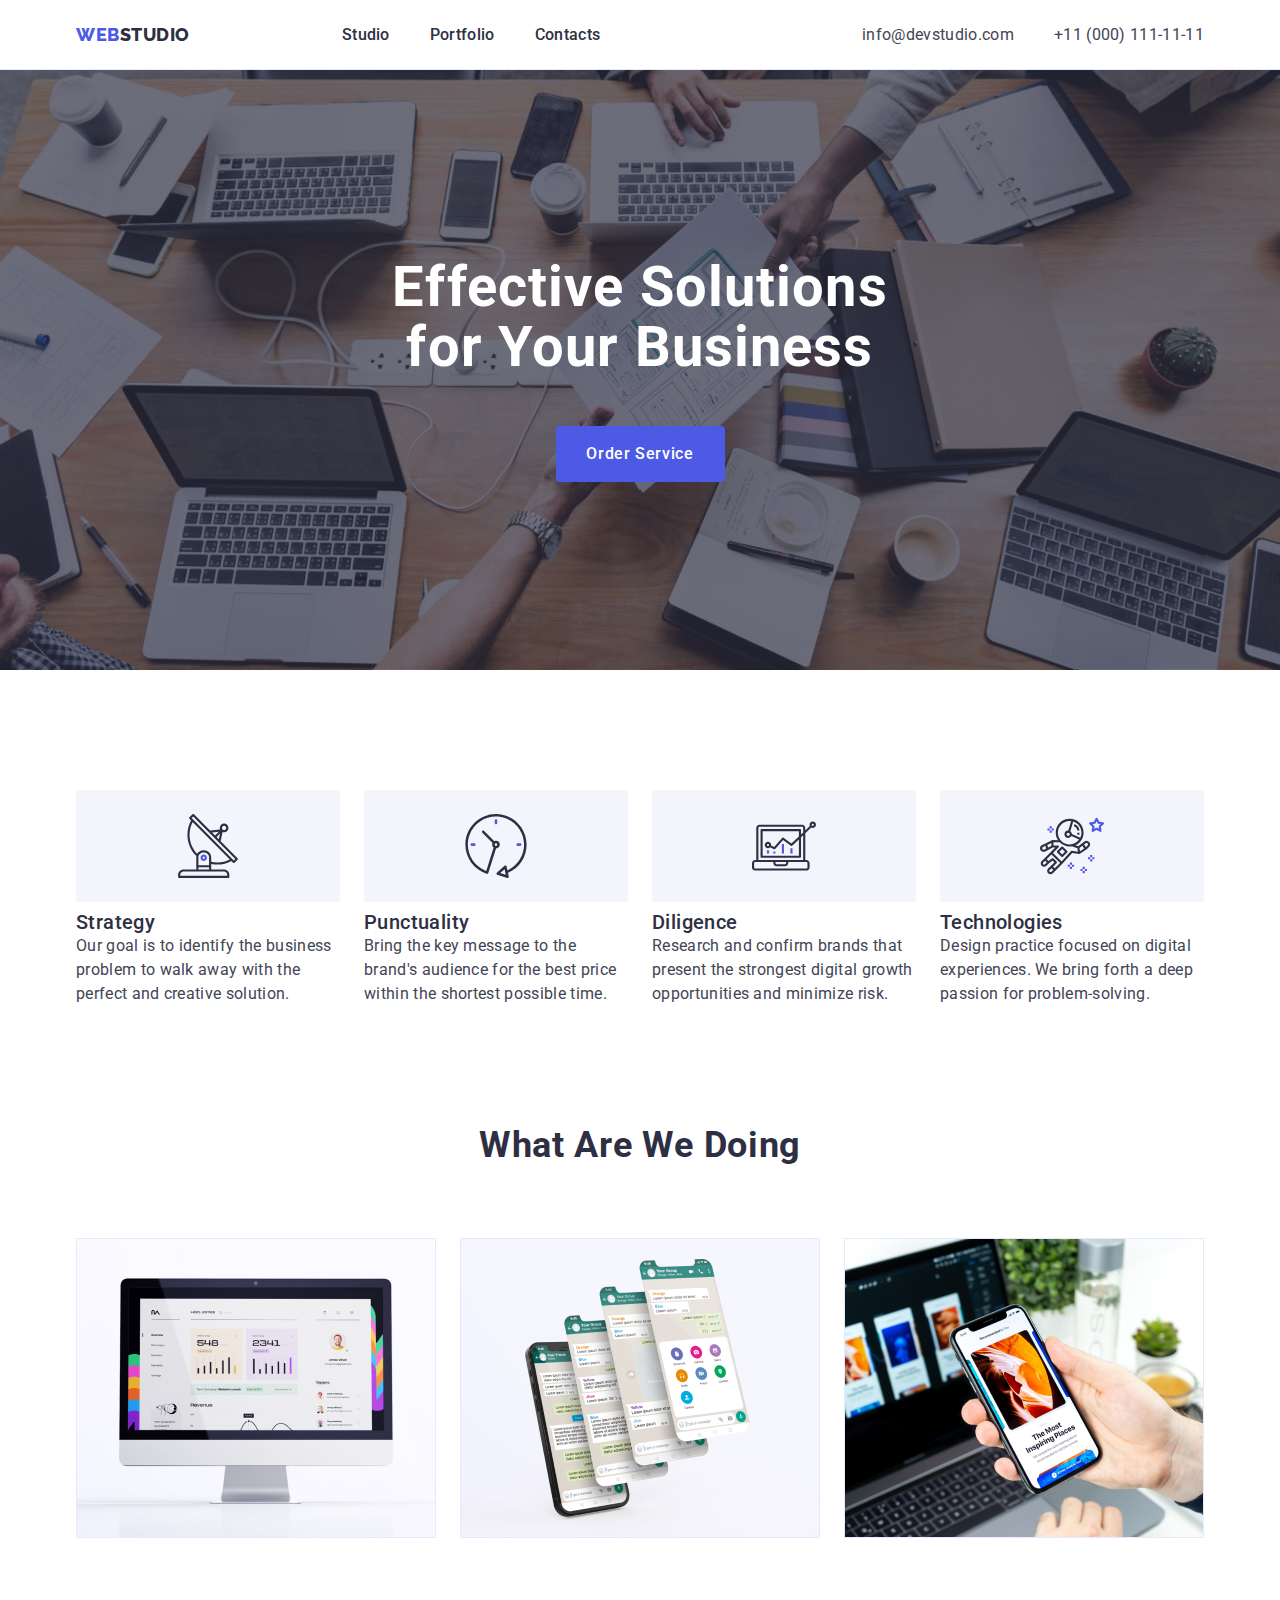
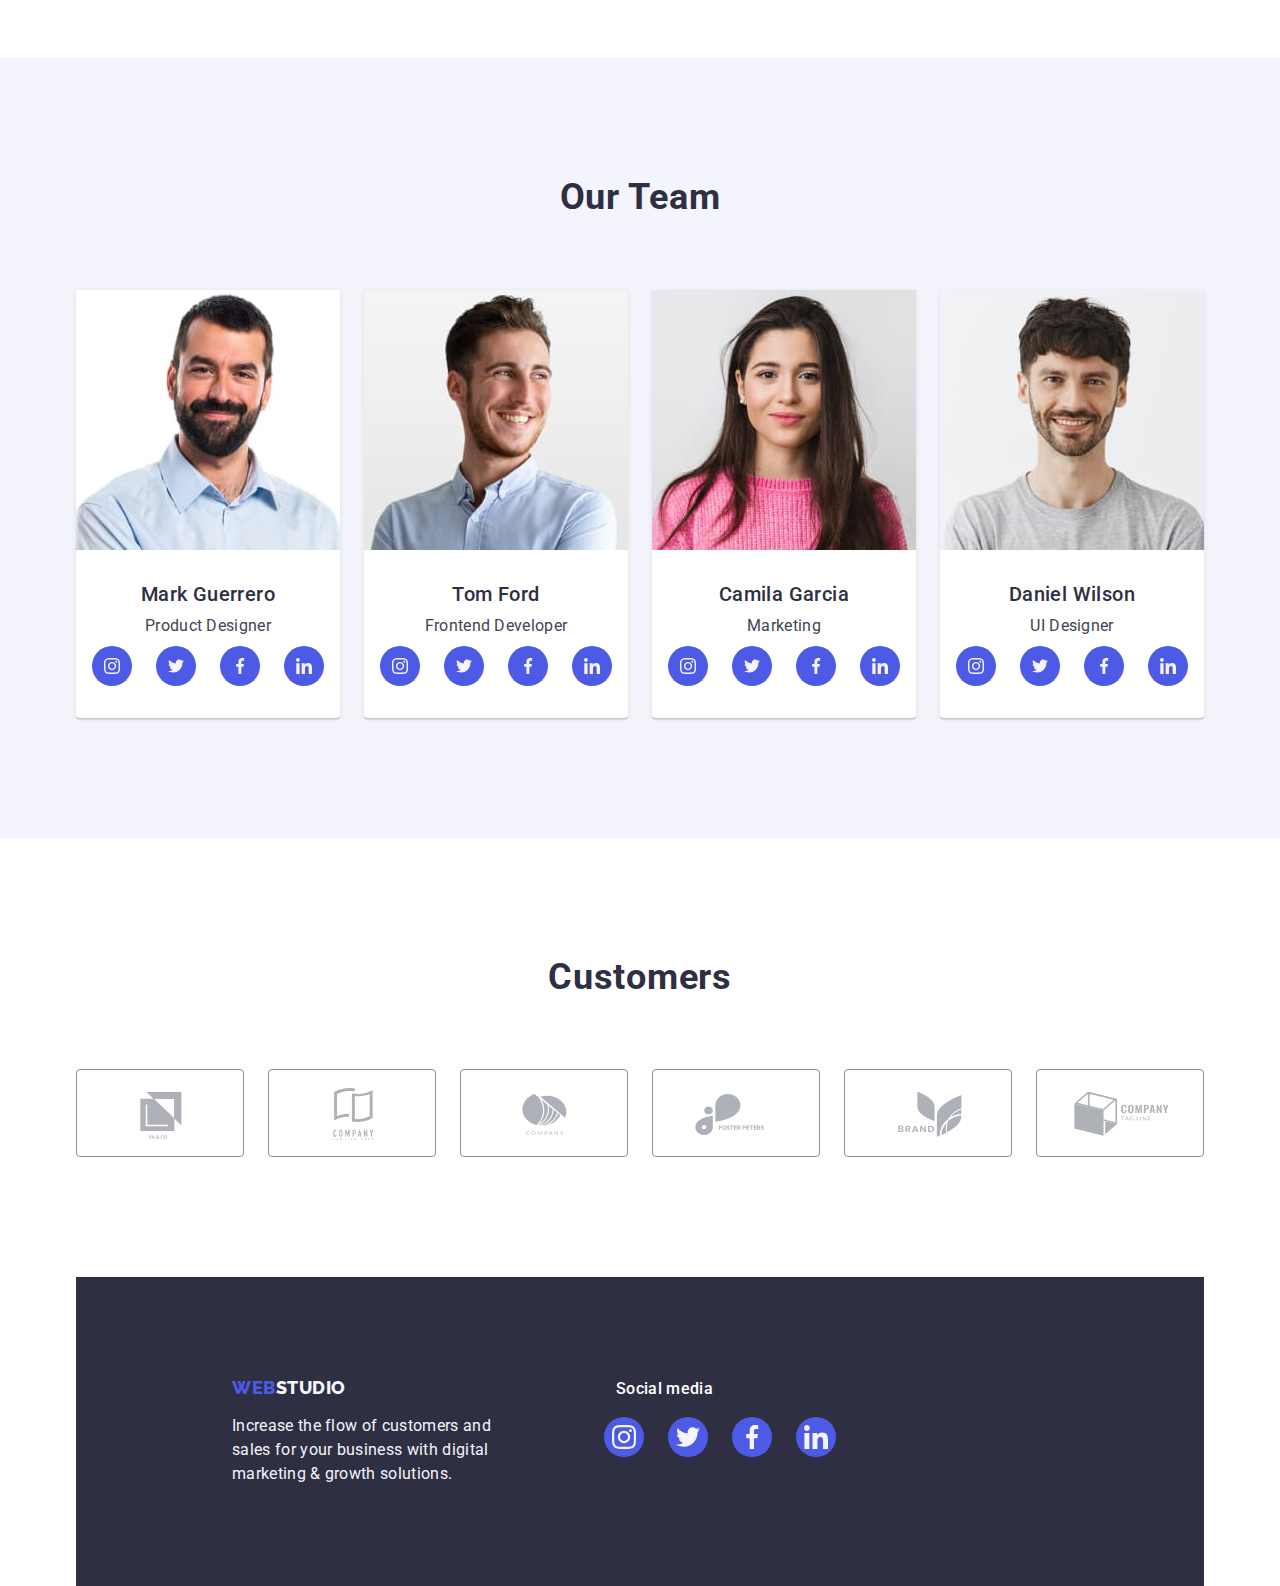
==== commit 155c0e62: "Third" ====
--- a/index.html
+++ b/index.html
@@ -73,7 +73,7 @@
                     </li>
                     <li class="features-item">
                         <div class="frame-icon">
-                            <svg class="features-icon" width="64">
+                            <svg class="features-icon" width="64" height="64">
                                 <use href="./images/icon.svg#icon-clock-1"></use>
                             </svg>
                         </div>
@@ -87,7 +87,7 @@
                     </li>
                     <li class="features-item">
                         <div class="frame-icon">
-                            <svg class="features-icon" width="64">
+                            <svg class="features-icon" width="64" height="64">
                                 <use href="./images/icon.svg#icon-diagram-1"></use>
                             </svg>
                         </div>
@@ -98,7 +98,7 @@
                     </li>
                     <li class="features-item">
                         <div class="frame-icon">
-                            <svg class="features-icon" width="64">
+                            <svg class="features-icon" width="64" height="64">
                                 <use href="./images/icon.svg#icon-astronaut-1"></use>
                             </svg>
                         </div>
@@ -139,30 +139,30 @@
                             <h3 class="card-title">Mark Guerrero</h3>
                             <p class="card-text">Product Designer</p>
                             <ul class="social-list list">
-                                <li>
-                                    <a href="#" class="social-item">
-                                        <svg class="socisl-list-icon" widht="16" height="16">
+                                <li class="sc-item">
+                                    <a href="#" class="social-item">
+                                        <svg class="socisl-list-icon" width="16" height="16">
                                             <use href="./images/icon.svg#icon-Inst"></use>
                                         </svg>
                                     </a>
                                 </li>
-                                <li>
-                                    <a href="#" class="social-item">
-                                        <svg class="socisl-list-icon" widht="16" height="16">
+                                <li class="sc-item">
+                                    <a href="#" class="social-item">
+                                        <svg class="socisl-list-icon" width="16" height="16">
                                             <use href="./images/icon.svg#icon-twitter-1"></use>
                                         </svg>
                                     </a>
                                 </li>
-                                <li>
-                                    <a href="#" class="social-item">
-                                        <svg class="socisl-list-icon" widht="16" height="16">
+                                <li class="sc-item">
+                                    <a href="#" class="social-item">
+                                        <svg class="socisl-list-icon" width="16" height="16">
                                             <use href="./images/icon.svg#icon-facebook-1"></use>
                                         </svg>
                                     </a>
                                 </li>
-                                <li>
-                                    <a href="#" class="social-item">
-                                        <svg class="socisl-list-icon" widht="16" height="16">
+                                <li class="sc-item">
+                                    <a href="#" class="social-item">
+                                        <svg class="socisl-list-icon" width="16" height="16">
                                             <use href="./images/icon.svg#icon-linkedin-1"></use>
                                         </svg>
                                     </a>
@@ -176,30 +176,30 @@
                             <h3 class="card-title">Tom Ford</h3>
                             <p class="card-text">Frontend Developer</p>
                             <ul class="social-list list">
-                                <li>
-                                    <a href="#" class="social-item">
-                                        <svg class="socisl-list-icon" widht="16" height="16">
+                                <li class="sc-item">
+                                    <a href="#" class="social-item">
+                                        <svg class="socisl-list-icon" width="16" height="16">
                                             <use href="./images/icon.svg#icon-Inst"></use>
                                         </svg>
                                     </a>
                                 </li>
-                                <li>
-                                    <a href="#" class="social-item">
-                                        <svg class="socisl-list-icon" widht="16" height="16">
+                                <li class="sc-item">
+                                    <a href="#" class="social-item">
+                                        <svg class="socisl-list-icon" width="16" height="16">
                                             <use href="./images/icon.svg#icon-twitter-1"></use>
                                         </svg>
                                     </a>
                                 </li>
-                                <li>
-                                    <a href="#" class="social-item">
-                                        <svg class="socisl-list-icon" widht="16" height="16">
+                                <li class="sc-item">
+                                    <a href="#" class="social-item">
+                                        <svg class="socisl-list-icon" width="16" height="16">
                                             <use href="./images/icon.svg#icon-facebook-1"></use>
                                         </svg>
                                     </a>
                                 </li>
-                                <li>
-                                    <a href="#" class="social-item">
-                                        <svg class="socisl-list-icon" widht="16" height="16">
+                                <li class="sc-item">
+                                    <a href="#" class="social-item">
+                                        <svg class="socisl-list-icon" width="16" height="16">
                                             <use href="./images/icon.svg#icon-linkedin-1"></use>
                                         </svg>
                                     </a>
@@ -213,30 +213,30 @@
                             <h3 class="card-title">Camila Garcia</h3>
                             <p class="card-text">Marketing</p>
                             <ul class="social-list list">
-                                <li>
-                                    <a href="#" class="social-item">
-                                        <svg class="socisl-list-icon" widht="16" height="16">
+                                <li class="sc-item">
+                                    <a href="#" class="social-item">
+                                        <svg class="socisl-list-icon" width="16" height="16">
                                             <use href="./images/icon.svg#icon-Inst"></use>
                                         </svg>
                                     </a>
                                 </li>
-                                <li>
-                                    <a href="#" class="social-item">
-                                        <svg class="socisl-list-icon" widht="16" height="16">
+                                <li class="sc-item">
+                                    <a href="#" class="social-item">
+                                        <svg class="socisl-list-icon" width="16" height="16">
                                             <use href="./images/icon.svg#icon-twitter-1"></use>
                                         </svg>
                                     </a>
                                 </li>
-                                <li>
-                                    <a href="#" class="social-item">
-                                        <svg class="socisl-list-icon" widht="16" height="16">
+                                <li class="sc-item">
+                                    <a href="#" class="social-item">
+                                        <svg class="socisl-list-icon" width="16" height="16">
                                             <use href="./images/icon.svg#icon-facebook-1"></use>
                                         </svg>
                                     </a>
                                 </li>
-                                <li>
-                                    <a href="#" class="social-item">
-                                        <svg class="socisl-list-icon" widht="16" height="16">
+                                <li class="sc-item">
+                                    <a href="#" class="social-item">
+                                        <svg class="socisl-list-icon" width="16" height="16">
                                             <use href="./images/icon.svg#icon-linkedin-1"></use>
                                         </svg>
                                     </a>
@@ -250,30 +250,30 @@
                             <h3 class="card-title">Daniel Wilson</h3>
                             <p class="card-text">UI Designer</p>
                             <ul class="social-list list">
-                                <li>
-                                    <a href="#" class="social-item">
-                                        <svg class="socisl-list-icon" widht="16" height="16">
+                                <li class="sc-item">
+                                    <a href="#" class="social-item">
+                                        <svg class="socisl-list-icon" width="16" height="16">
                                             <use href="./images/icon.svg#icon-Inst"></use>
                                         </svg>
                                     </a>
                                 </li>
-                                <li>
-                                    <a href="#" class="social-item">
-                                        <svg class="socisl-list-icon" widht="16" height="16">
+                                <li class="sc-item">
+                                    <a href="#" class="social-item">
+                                        <svg class="socisl-list-icon" width="16" height="16">
                                             <use href="./images/icon.svg#icon-twitter-1"></use>
                                         </svg>
                                     </a>
                                 </li>
-                                <li>
-                                    <a href="#" class="social-item">
-                                        <svg class="socisl-list-icon" widht="16" height="16">
+                                <li class="sc-item">
+                                    <a href="#" class="social-item">
+                                        <svg class="socisl-list-icon" width="16" height="16">
                                             <use href="./images/icon.svg#icon-facebook-1"></use>
                                         </svg>
                                     </a>
                                 </li>
-                                <li>
-                                    <a href="#" class="social-item">
-                                        <svg class="socisl-list-icon" widht="16" height="16">
+                                <li class="sc-item">
+                                    <a href="#" class="social-item">
+                                        <svg class="socisl-list-icon" width="16" height="16">
                                             <use href="./images/icon.svg#icon-linkedin-1"></use>
                                         </svg>
                                     </a>
@@ -291,42 +291,42 @@
                 <ul class="customer-list list">
                     <li class="customer-item">
                         <a href="#" class="cust-link link">
-                            <svg class="icon-cust" widht="104" height="56">
+                            <svg class="icon-cust" width="104" height="56">
                                 <use href="./images/icon.svg#icon-YaCo"></use>
                             </svg>
                         </a>
                     </li>
                     <li class="customer-item">
                         <a href="#" class="cust-link link">
-                            <svg class="icon-cust" widht="104" height="56">
+                            <svg class="icon-cust" width="104" height="56">
                                 <use href="./images/icon.svg#icon-Company"></use>
                             </svg>
                         </a>
                     </li>
                     <li class="customer-item">
                         <a href="#" class="cust-link link">
-                            <svg class="icon-cust" widht="104" height="56">
+                            <svg class="icon-cust" width="104" height="56">
                                 <use href="./images/icon.svg#icon-Company2"></use>
                             </svg>
                         </a>
                     </li>
                     <li class="customer-item">
                         <a href="#" class="cust-link link">
-                            <svg class="icon-cust" widht="104" height="56">
+                            <svg class="icon-cust" width="104" height="56">
                                 <use href="./images/icon.svg#icon-Foster"></use>
                             </svg>
                         </a>
                     </li>
                     <li class="customer-item">
                         <a href="#" class="cust-link link">
-                            <svg class="icon-cust" widht="104" height="56">
+                            <svg class="icon-cust" width="104" height="56">
                                 <use href="./images/icon.svg#icon-Brand"></use>
                             </svg>
                         </a>
                     </li>
                     <li class="customer-item">
                         <a href="#" class="cust-link link">
-                            <svg class="icon-cust" widht="104" height="56">
+                            <svg class="icon-cust" width="104" height="56">
                                 <use href="./images/icon.svg#icon-TagLine"></use>
                             </svg>
                         </a>
@@ -357,28 +357,28 @@
                     <ul class="social-list list">
                         <li>
                             <a href="#" class="social-item">
-                                <svg class="socisl-list-icon" widht="24" height="24">
+                                <svg class="socisl-list-icon" width="24" height="24">
                                     <use href="./images/icon.svg#icon-Inst"></use>
                                 </svg>
                             </a>
                         </li>
                         <li>
                             <a href="#" class="social-item">
-                                <svg class="socisl-list-icon" widht="24" height="24">
+                                <svg class="socisl-list-icon" width="24" height="24">
                                     <use href="./images/icon.svg#icon-twitter-1"></use>
                                 </svg>
                             </a>
                         </li>
                         <li>
                             <a href="#" class="social-item">
-                                <svg class="socisl-list-icon" widht="24" height="24">
+                                <svg class="socisl-list-icon" width="24" height="24">
                                     <use href="./images/icon.svg#icon-facebook-1"></use>
                                 </svg>
                             </a>
                         </li>
                         <li>
                             <a href="#" class="social-item">
-                                <svg class="socisl-list-icon" widht="24" height="24">
+                                <svg class="socisl-list-icon" width="24" height="24">
                                     <use href="./images/icon.svg#icon-linkedin-1"></use>
                                 </svg>
                             </a>
--- a/css/styles.css
+++ b/css/styles.css
@@ -553,6 +553,12 @@
     display: block;
 }
 
+.hoverln-shad:hover,
+.hoverln-shad:focus {
+    box-shadow: 0px 1px 6px rgba(46, 47, 66, 0.08), 0px 1px 1px rgba(46, 47, 66, 0.16), 0px 2px 1px rgba(46, 47, 66, 0.08);
+}
+
+
 .hover-shad:hover,
 .hover-shad:focus {
     /* box-shadow: 0px 1px 6px rgba(46, 47, 66, 0.08), 0px 1px 1px rgba(46, 47, 66, 0.16), 0px 2px 1px rgba(46, 47, 66, 0.08); */
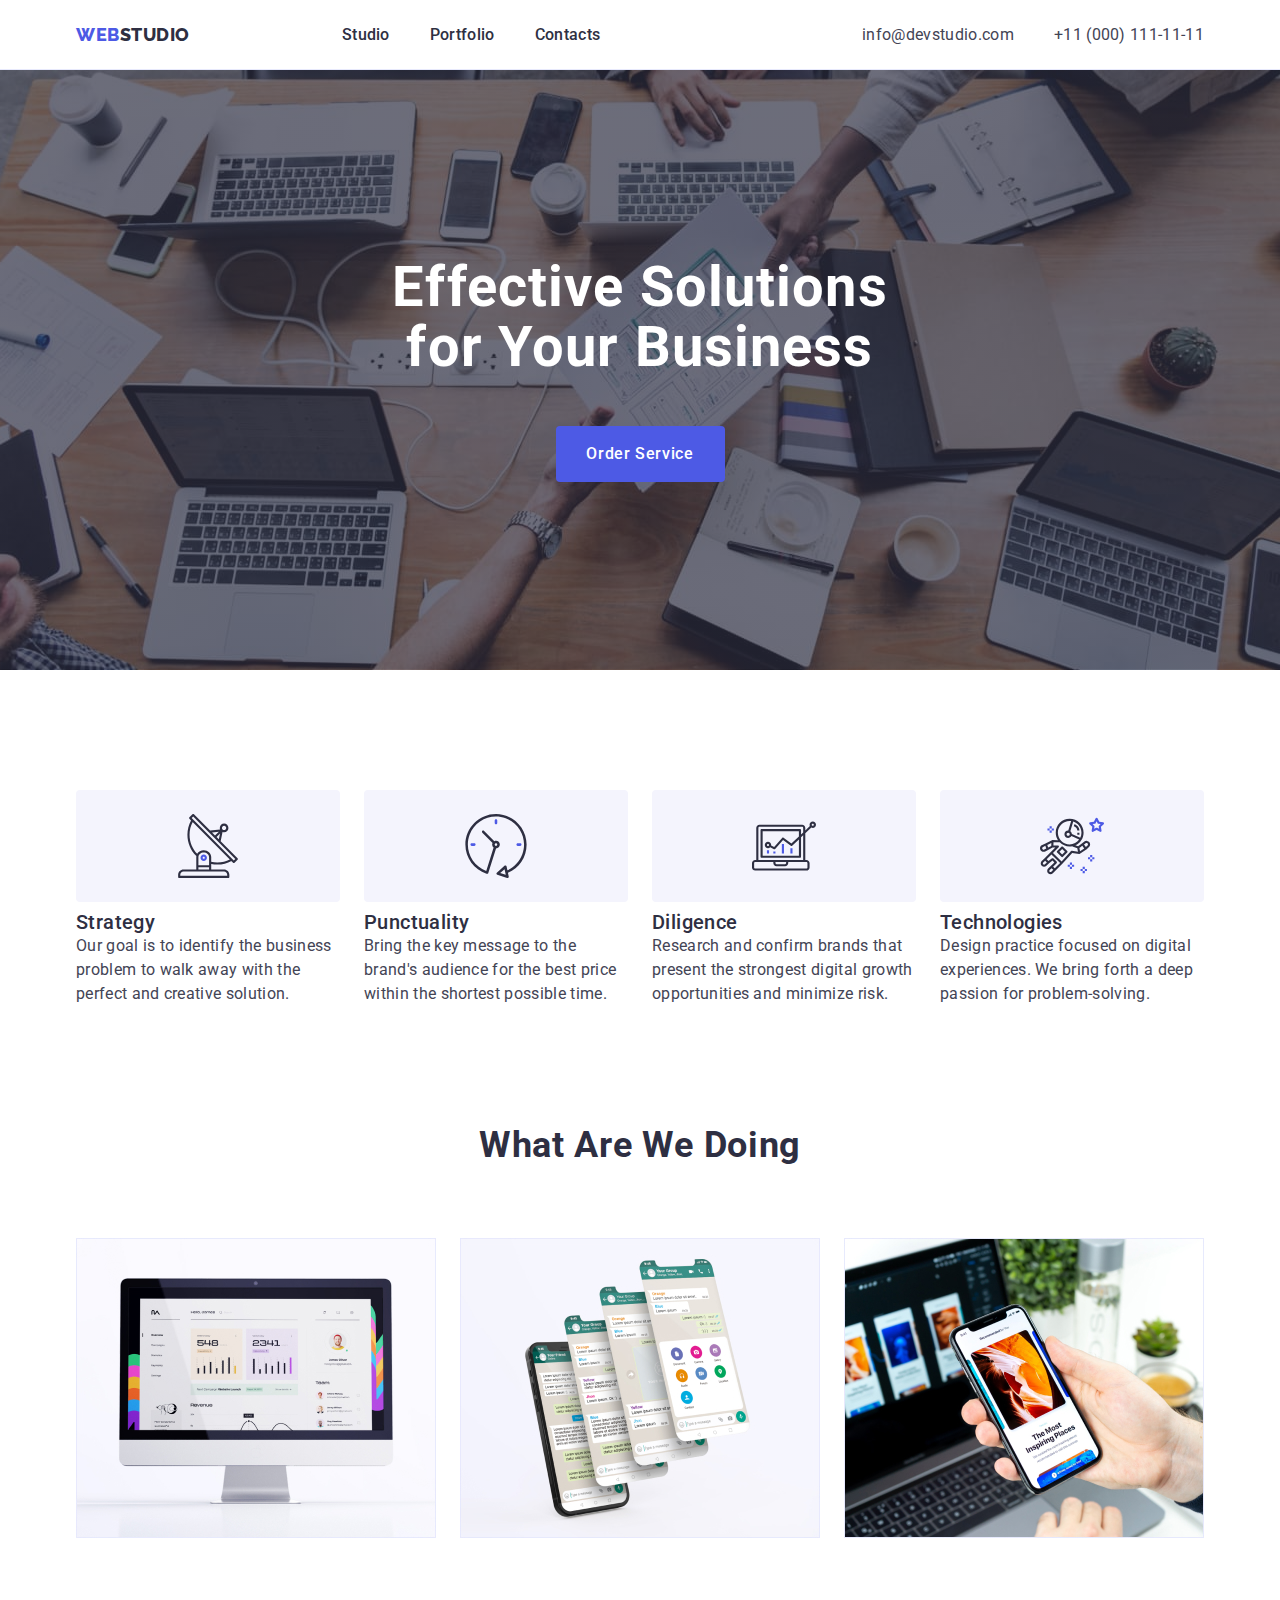
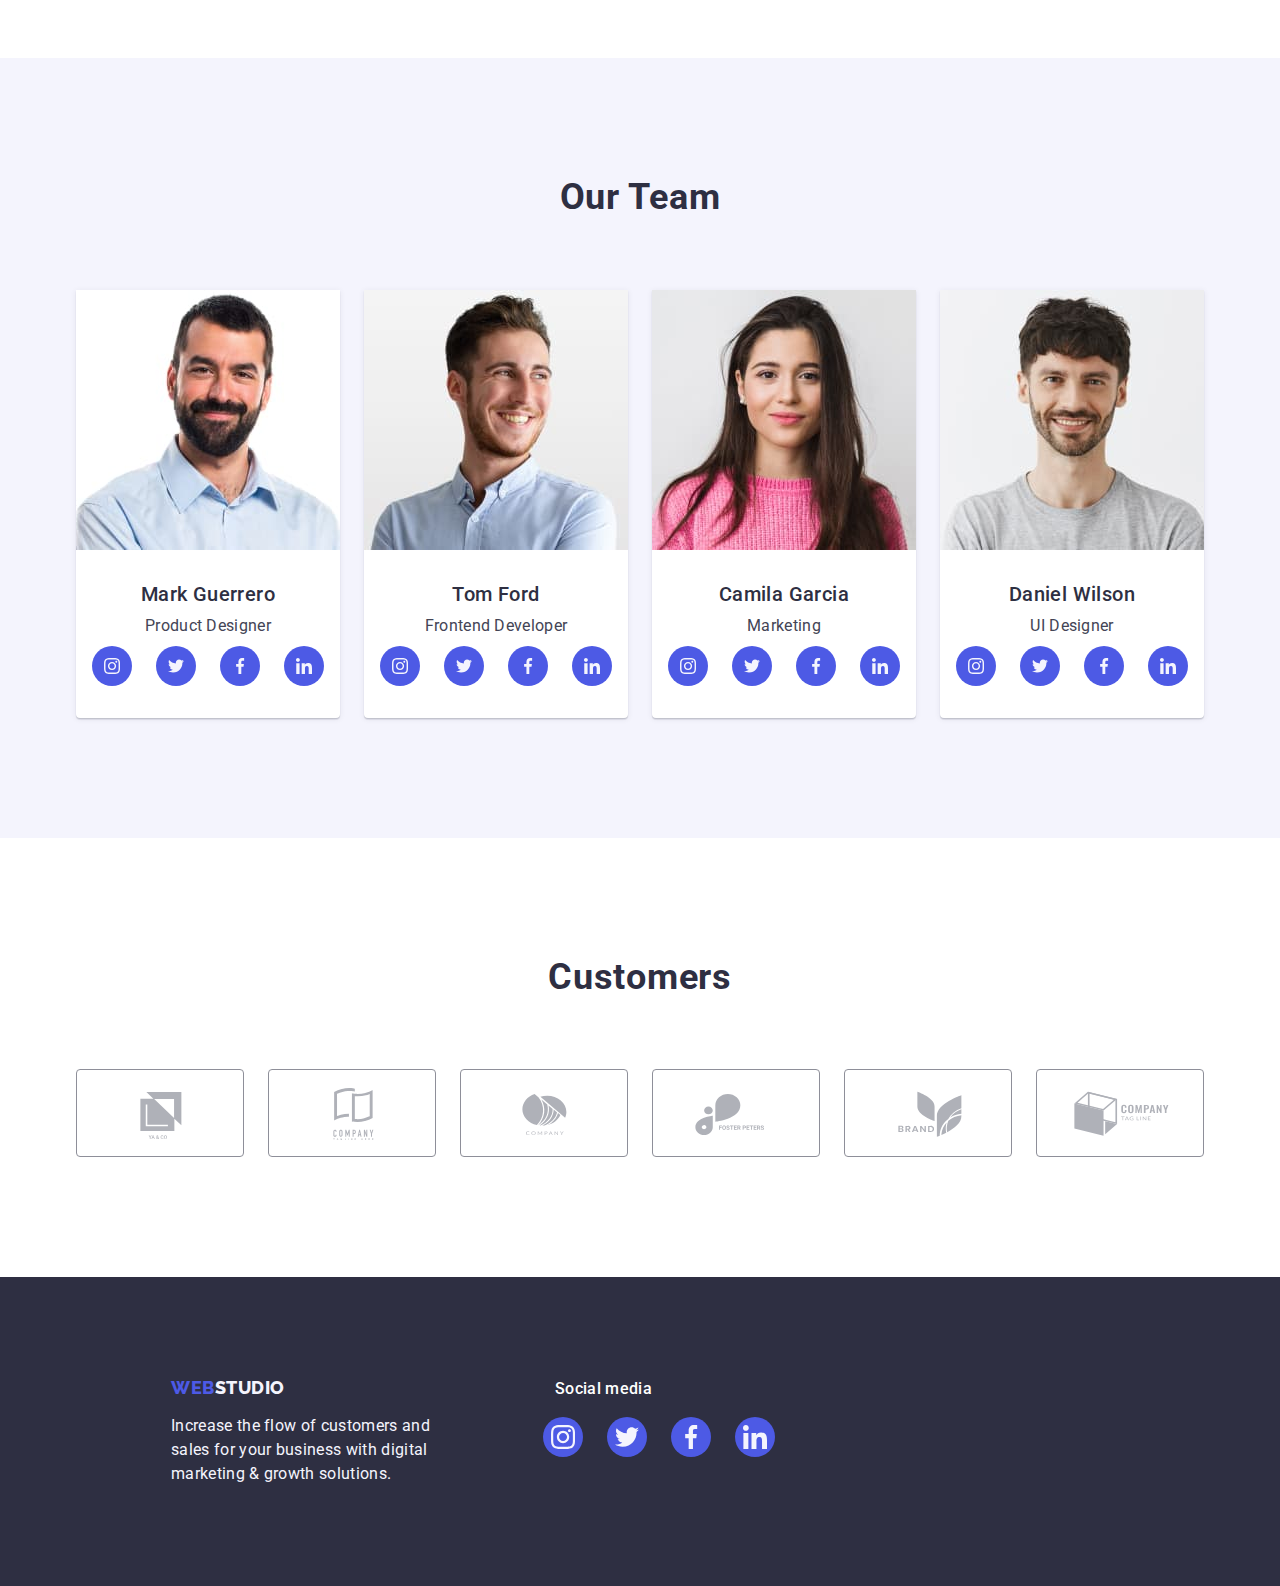
==== commit ec86a302: "fifth" ====
--- a/index.html
+++ b/index.html
@@ -61,7 +61,7 @@
                 <ul class="features-nt list">
                     <li class="features-item">
                         <div class="frame-icon">
-                            <svg class="features-icon" width="64">
+                            <svg class="features-icon" width="64" height="64">
                                 <use href="./images/icon.svg#icon-antenna-1"></use>
                             </svg>
                         </div>
@@ -73,7 +73,7 @@
                     </li>
                     <li class="features-item">
                         <div class="frame-icon">
-                            <svg class="features-icon" width="64" height="64">
+                            <svg class="features-icon" width="64">
                                 <use href="./images/icon.svg#icon-clock-1"></use>
                             </svg>
                         </div>
@@ -342,51 +342,50 @@
     </main>
     <!--Футер-->
     <footer>
-
-        <div class="container">
-            <div class="footer">
-                <div class="footinfo">
-                    <a href="./index.html" class="logo link">web<span class="footer-logo">Studio</span></a>
-                    <p class="footer-text">
-                        Increase the flow of customers and sales for your business with digital marketing & growth
-                        solutions.
-                    </p>
-                </div>
-                <div class="footink">
-                    <p class="foot-title">Social media</p>
-                    <ul class="social-list list">
-                        <li>
-                            <a href="#" class="social-item">
-                                <svg class="socisl-list-icon" width="24" height="24">
-                                    <use href="./images/icon.svg#icon-Inst"></use>
-                                </svg>
-                            </a>
-                        </li>
-                        <li>
-                            <a href="#" class="social-item">
-                                <svg class="socisl-list-icon" width="24" height="24">
-                                    <use href="./images/icon.svg#icon-twitter-1"></use>
-                                </svg>
-                            </a>
-                        </li>
-                        <li>
-                            <a href="#" class="social-item">
-                                <svg class="socisl-list-icon" width="24" height="24">
-                                    <use href="./images/icon.svg#icon-facebook-1"></use>
-                                </svg>
-                            </a>
-                        </li>
-                        <li>
-                            <a href="#" class="social-item">
-                                <svg class="socisl-list-icon" width="24" height="24">
-                                    <use href="./images/icon.svg#icon-linkedin-1"></use>
-                                </svg>
-                            </a>
-                        </li>
-                    </ul>
-                </div>
-
-            </div>
+        <div class="footer">
+
+            <div class="footinfo">
+                <a href="./index.html" class="logo link">web<span class="footer-logo">Studio</span></a>
+                <p class="footer-text">
+                    Increase the flow of customers and sales for your business with digital marketing & growth
+                    solutions.
+                </p>
+            </div>
+            <div class="footink">
+                <p class="foot-title">Social media</p>
+                <ul class="social-list list">
+                    <li>
+                        <a href="#" class="social-item">
+                            <svg class="socisl-list-icon" width="24" height="24">
+                                <use href="./images/icon.svg#icon-Inst"></use>
+                            </svg>
+                        </a>
+                    </li>
+                    <li>
+                        <a href="#" class="social-item">
+                            <svg class="socisl-list-icon" width="24" height="24">
+                                <use href="./images/icon.svg#icon-twitter-1"></use>
+                            </svg>
+                        </a>
+                    </li>
+                    <li>
+                        <a href="#" class="social-item">
+                            <svg class="socisl-list-icon" width="24" height="24">
+                                <use href="./images/icon.svg#icon-facebook-1"></use>
+                            </svg>
+                        </a>
+                    </li>
+                    <li>
+                        <a href="#" class="social-item">
+                            <svg class="socisl-list-icon" width="24" height="24">
+                                <use href="./images/icon.svg#icon-linkedin-1"></use>
+                            </svg>
+                        </a>
+                    </li>
+                </ul>
+            </div>
+
+
         </div>
     </footer>
 
--- a/css/styles.css
+++ b/css/styles.css
@@ -172,7 +172,7 @@
     background-repeat: no-repeat;
     background-position: center;
     background-size: cover;
-    max-width: 1440рх;
+    max-width: 1440px;
     /* min-height: 600px; */
     margin-left: auto;
     margin-right: auto;
@@ -272,9 +272,7 @@
     flex-basis: calc((100% - 3 * 24px) / 4);
 }
 
-/* .features-item:last-child {
-    margin-right: 0px;
-} */
+
 
 
 /*our work*/
@@ -409,16 +407,22 @@
 }
 
 .footer {
-    padding: 100px 0;
+    /* padding: 100px 0; */
     background-color: var(--akcent-color);
     display: flex;
     gap: 120px;
     align-items: baseline;
 
+    width: 1440px;
+    margin-left: auto;
+    margin-right: auto;
+    padding: 100px 15px 100px 15px;
+
+
 }
 
 .footinfo {
-    margin-left: 156px;
+    padding-left: 156px;
 }
 
 .footer-text {
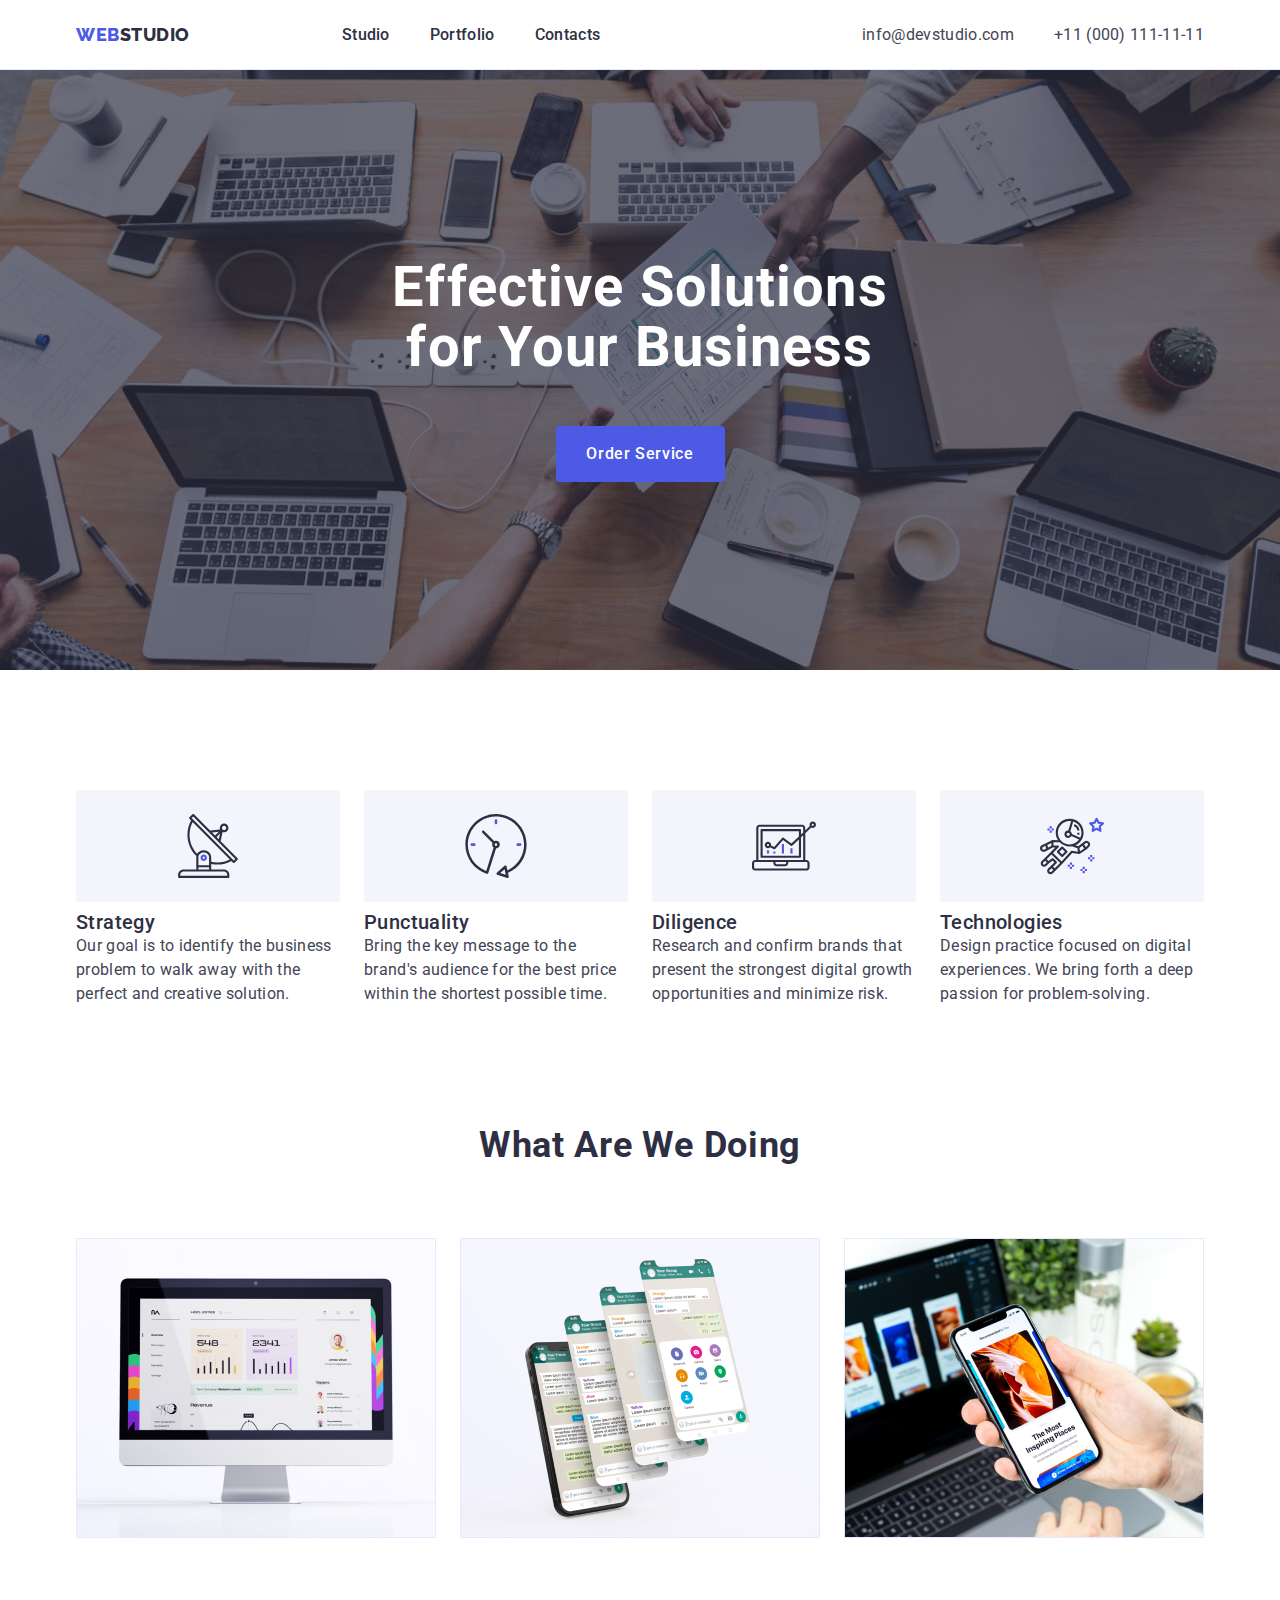
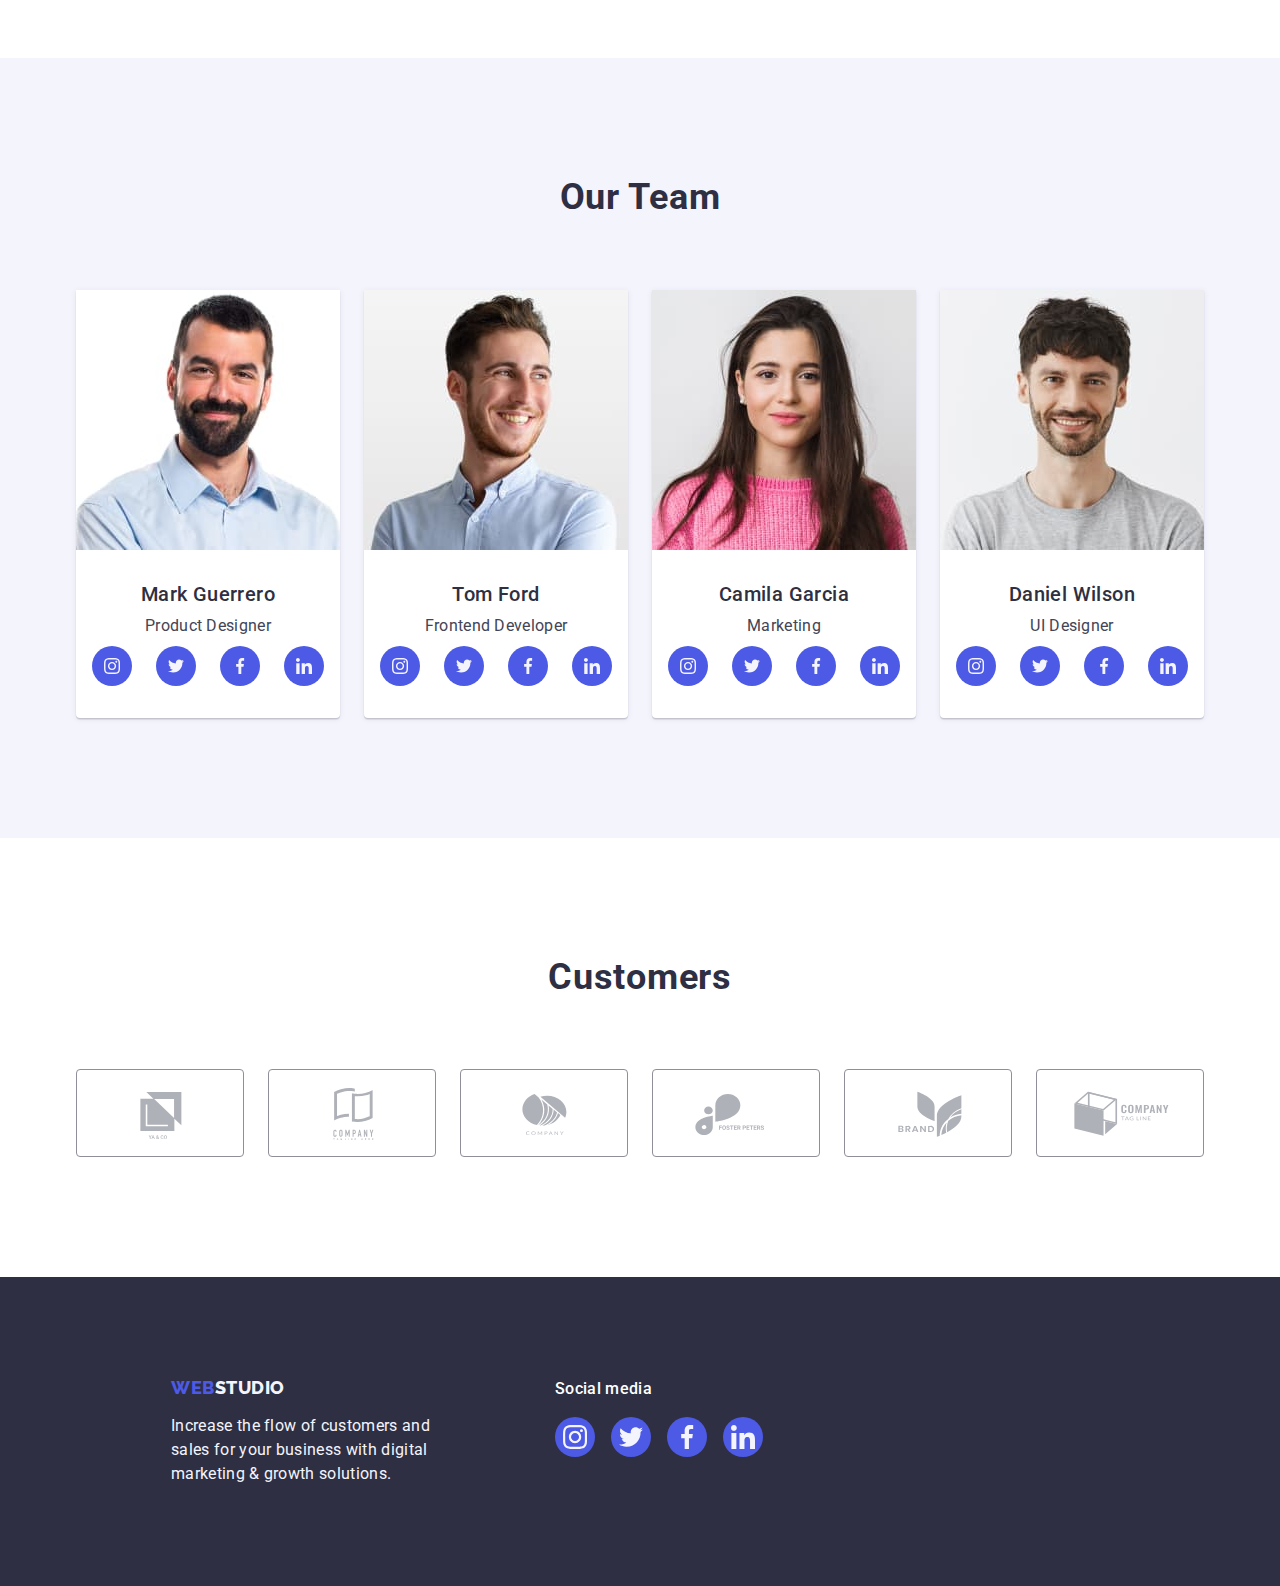
==== commit 2141240f: "seven" ====
--- a/index.html
+++ b/index.html
@@ -73,7 +73,7 @@
                     </li>
                     <li class="features-item">
                         <div class="frame-icon">
-                            <svg class="features-icon" width="64">
+                            <svg class="features-icon" width="64" height="64">
                                 <use href="./images/icon.svg#icon-clock-1"></use>
                             </svg>
                         </div>
@@ -353,29 +353,29 @@
             </div>
             <div class="footink">
                 <p class="foot-title">Social media</p>
-                <ul class="social-list list">
-                    <li>
+                <ul class="social-listf list">
+                    <li class="foot-item">
                         <a href="#" class="social-item">
                             <svg class="socisl-list-icon" width="24" height="24">
                                 <use href="./images/icon.svg#icon-Inst"></use>
                             </svg>
                         </a>
                     </li>
-                    <li>
+                    <li class="foot-item">
                         <a href="#" class="social-item">
                             <svg class="socisl-list-icon" width="24" height="24">
                                 <use href="./images/icon.svg#icon-twitter-1"></use>
                             </svg>
                         </a>
                     </li>
-                    <li>
+                    <li class="foot-item">
                         <a href="#" class="social-item">
                             <svg class="socisl-list-icon" width="24" height="24">
                                 <use href="./images/icon.svg#icon-facebook-1"></use>
                             </svg>
                         </a>
                     </li>
-                    <li>
+                    <li class="foot-item">
                         <a href="#" class="social-item">
                             <svg class="socisl-list-icon" width="24" height="24">
                                 <use href="./images/icon.svg#icon-linkedin-1"></use>
--- a/css/styles.css
+++ b/css/styles.css
@@ -439,12 +439,18 @@
     margin-bottom: 16px;
 }
 
+.social-listf {
+    display: flex;
+    justify-content: center;
+    gap: 16px;
+    margin: 0 auto;
+
+}
+
 .social-list {
     display: flex;
     justify-content: center;
     gap: 24px;
-    /* justify-content: space-between; */
-    width: 208px;
     margin: 0 auto;
 
 }
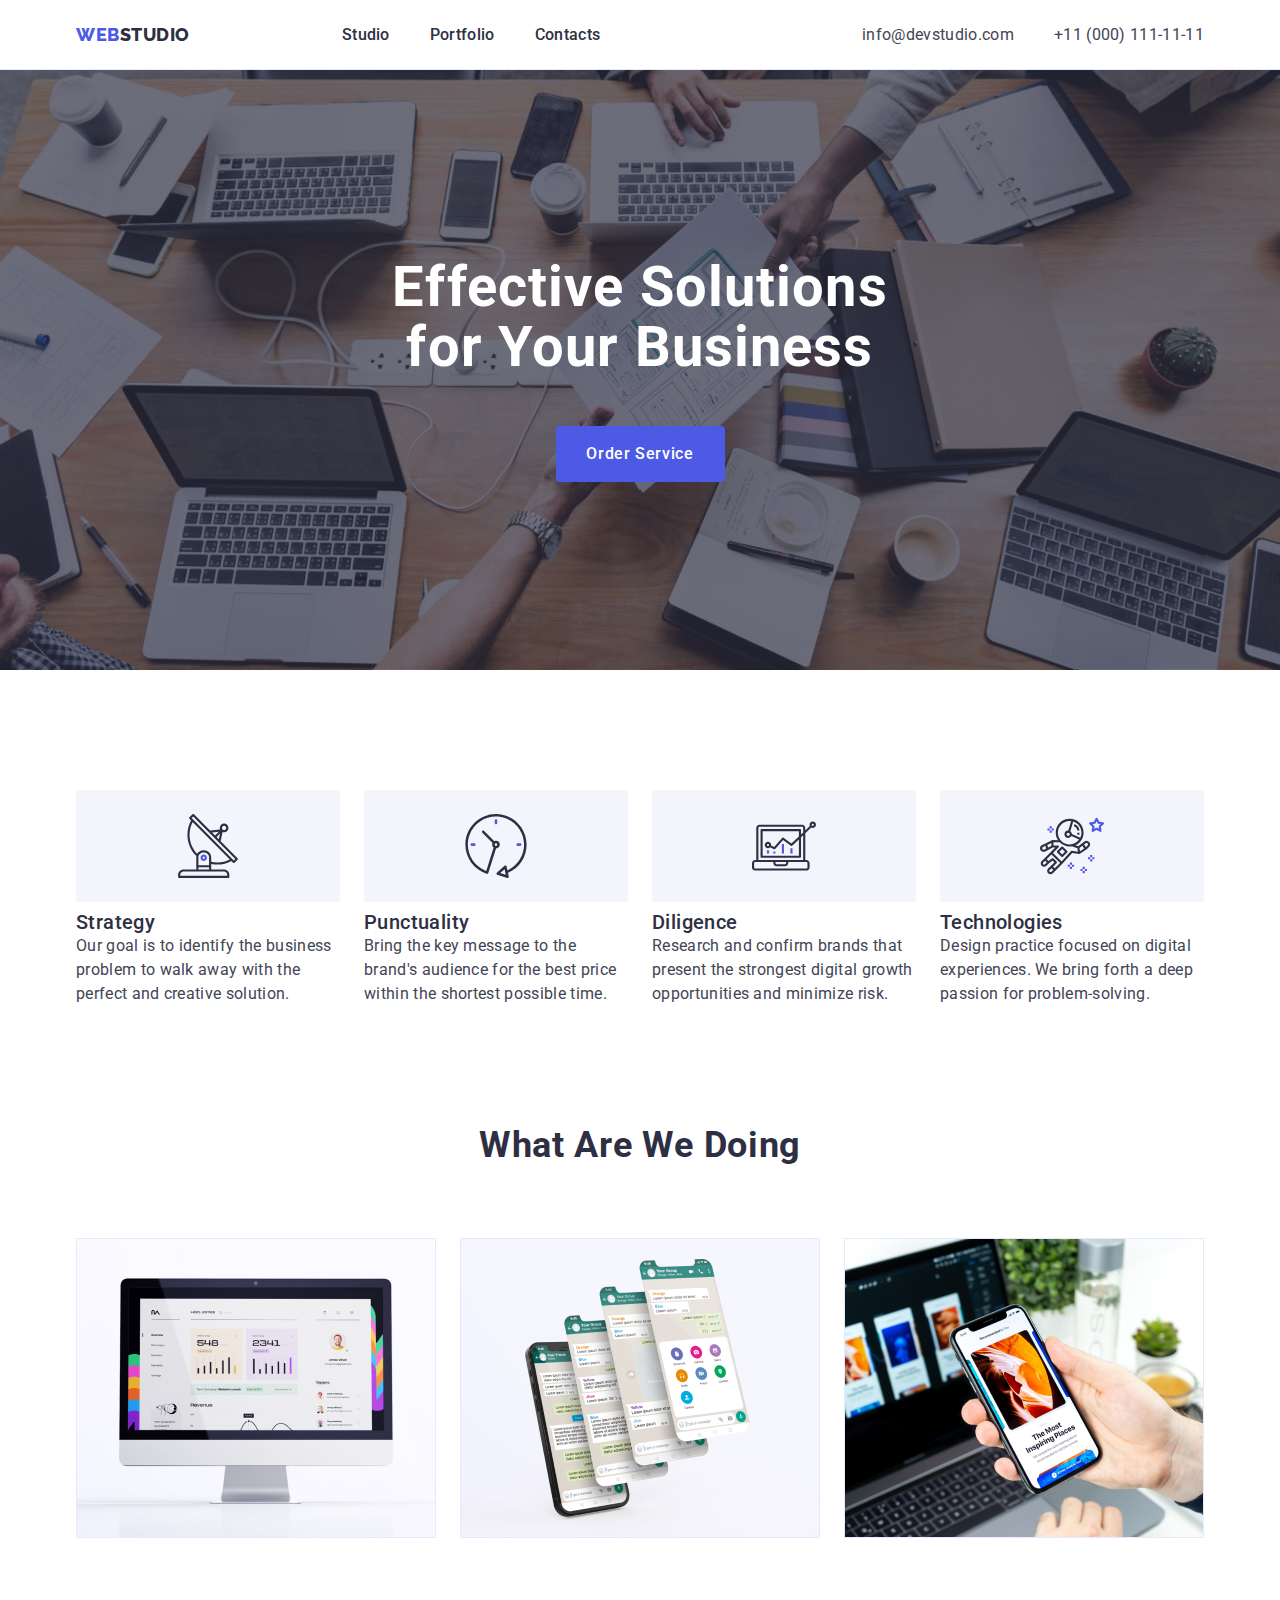
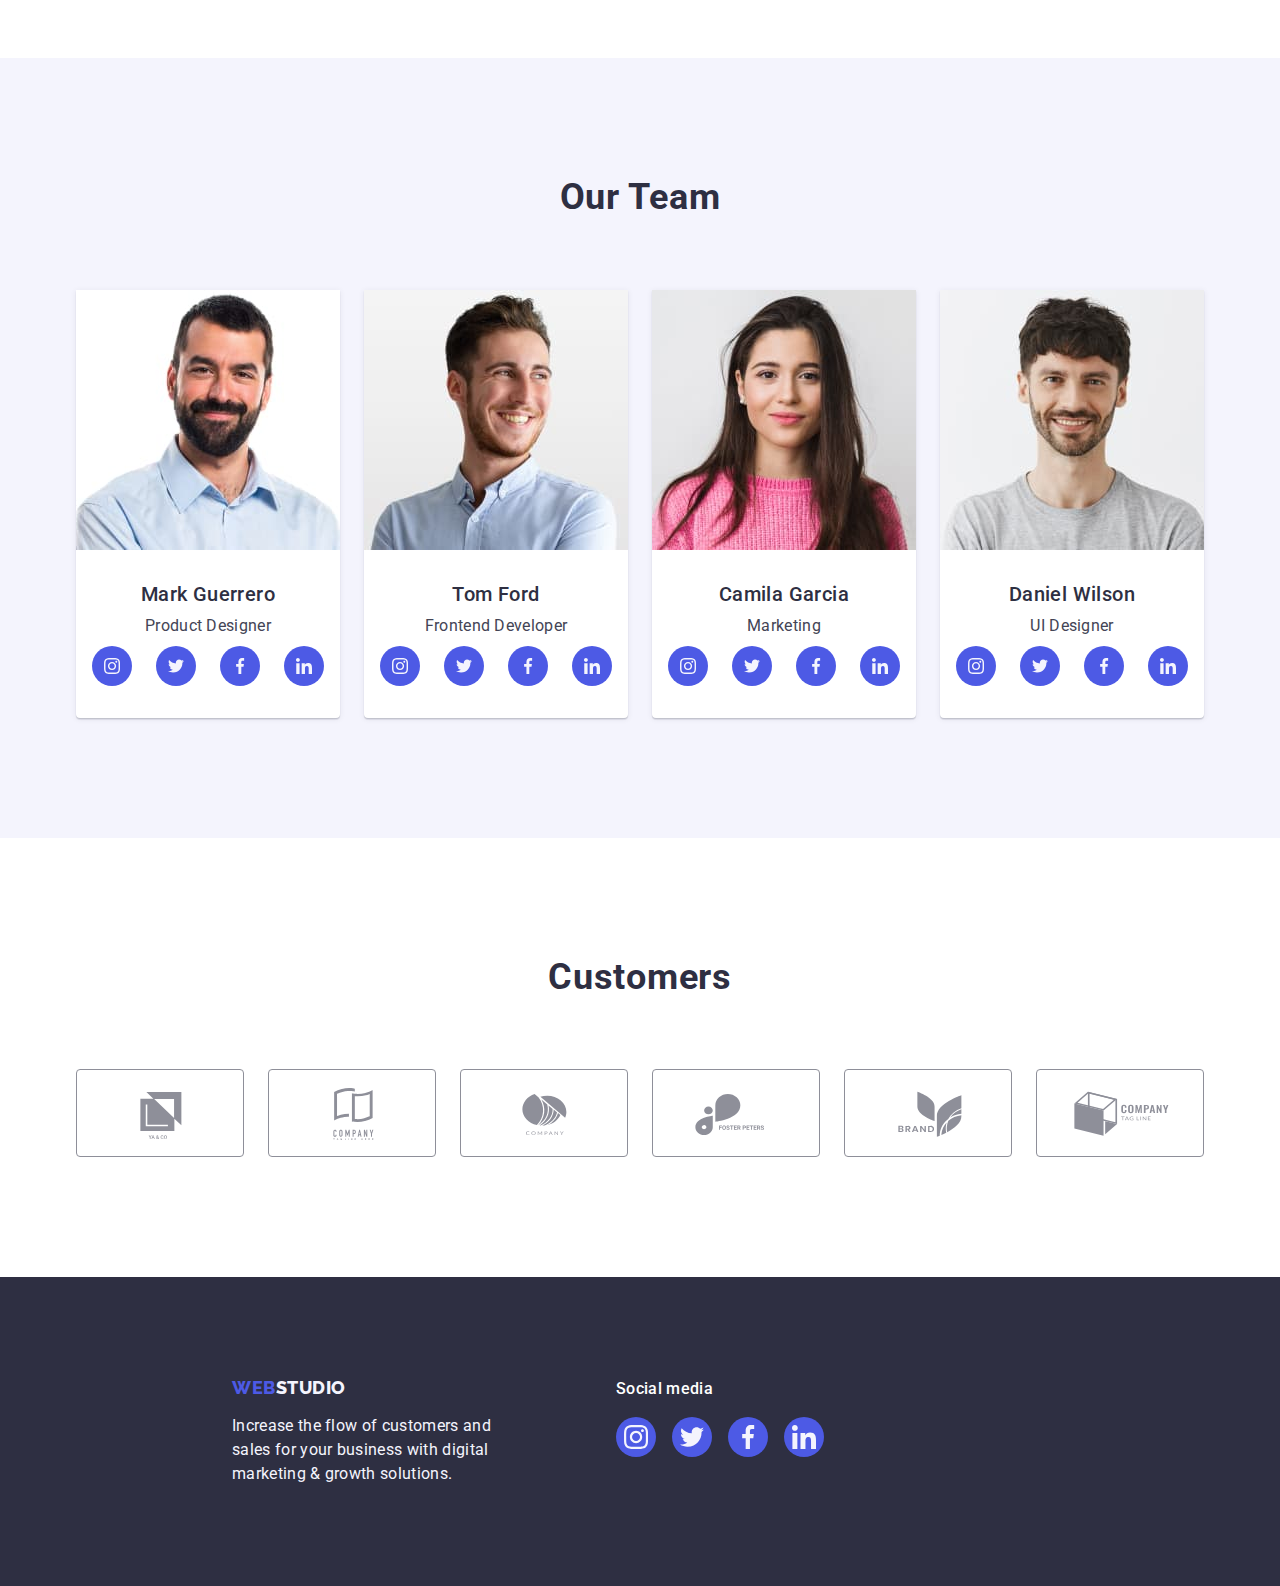
==== commit 6953fd5a: "Finish" ====
--- a/index.html
+++ b/index.html
@@ -341,9 +341,9 @@
 
     </main>
     <!--Футер-->
-    <footer>
-        <div class="footer">
-
+    <footer class="footer">
+
+        <div class="footcont container">
             <div class="footinfo">
                 <a href="./index.html" class="logo link">web<span class="footer-logo">Studio</span></a>
                 <p class="footer-text">
@@ -351,7 +351,7 @@
                     solutions.
                 </p>
             </div>
-            <div class="footink">
+            <div class="footlink">
                 <p class="foot-title">Social media</p>
                 <ul class="social-listf list">
                     <li class="foot-item">
@@ -385,8 +385,8 @@
                 </ul>
             </div>
 
-
         </div>
+
     </footer>
 
 </body>
--- a/css/styles.css
+++ b/css/styles.css
@@ -225,13 +225,7 @@
 }
 
 /*feature*/
-.features-icon {
-    /* width: 64px;
-    height: 64px; */
-    margin-top: 24px;
-    margin-bottom: 24px;
-    align-items: center;
-}
+
 
 .frame-icon {
     display: flex;
@@ -360,7 +354,8 @@
 
 
 .icon-cust {
-    fill: currentColor;
+    /* fill: currentColor; */
+    fill: var(--lightislate);
 }
 
 .icon-cust:hover,
@@ -407,22 +402,23 @@
 }
 
 .footer {
-    /* padding: 100px 0; */
     background-color: var(--akcent-color);
-    display: flex;
-    gap: 120px;
-    align-items: baseline;
-
-    width: 1440px;
     margin-left: auto;
     margin-right: auto;
-    padding: 100px 15px 100px 15px;
-
-
+    padding: 100px 0px;
+
+
+}
+
+.footcont {
+    display: flex;
+    /* gap: 120px; */
+    align-items: baseline;
 }
 
 .footinfo {
     padding-left: 156px;
+    padding-right: 120px;
 }
 
 .footer-text {
